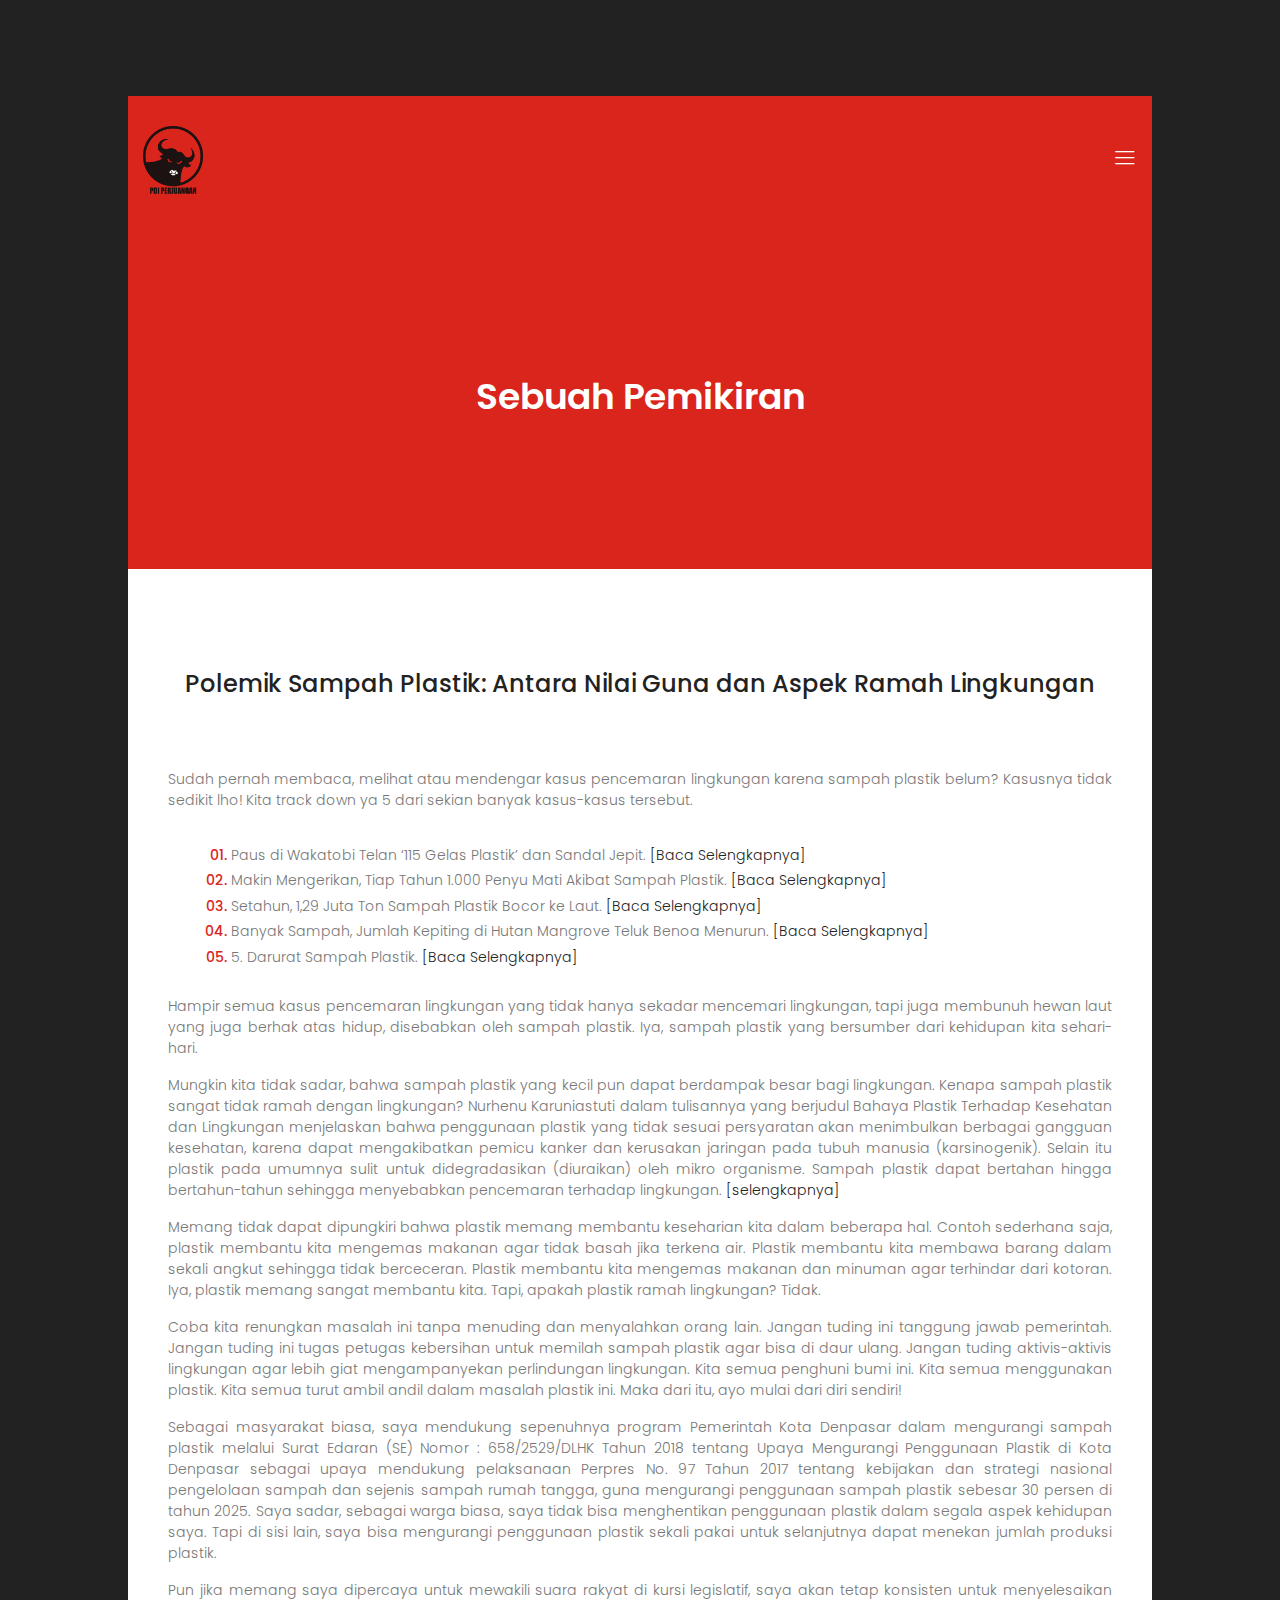
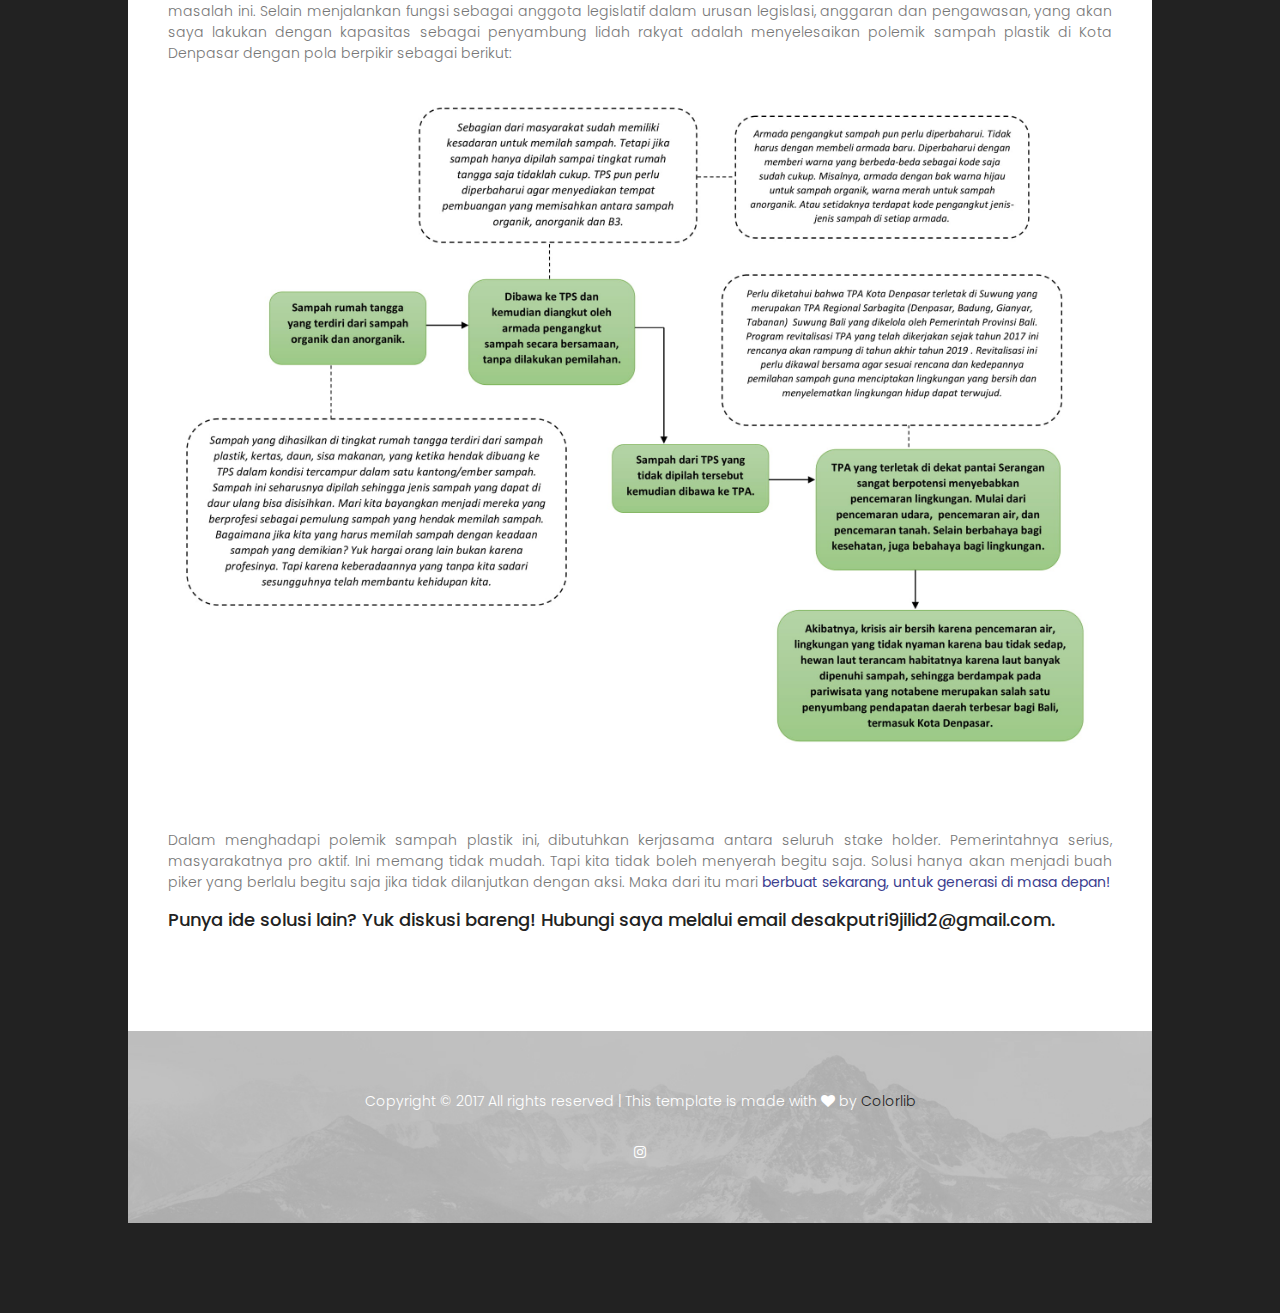
==== sebuah-pemikiran.html @ 7b12270a "Tambah sebuah pemikiran" ====
<!DOCTYPE html>
<html lang="zxx" class="no-js">

<head>
	<!-- Mobile Specific Meta -->
	<meta name="viewport" content="width=device-width, initial-scale=1, shrink-to-fit=no">
	<!-- Favicon-->
	<link rel="shortcut icon" href="img/fav.png">
	<!-- Author Meta -->
	<meta name="author" content="Desak Putri Rahayu">
	<!-- Meta Description -->
	<meta name="description" content="Kenali lebih dekat profil Desak Putri Tri Rahayu, Caleg DPRD Kota Denpasar 2019 Nomor Urut 09.">
	<!-- Meta Keyword -->
	<meta name="keywords" content="Pemilu 2019, Denpasar, Denpasar Utara, Desak Putri Rahayu, Caleg, DPRD">
	<!-- meta character set -->
	<meta charset="UTF-8">
	<!-- Site Title -->
	<title>Desak Putri Rahayu | Sebuah Pemikiran </title>

	<!-- Meta -->
	<meta property="og:title" content="Profil Desak Putri Tri Rahayu" />
	<meta property="og:site_name" content="Desak Putri Tri Rahayu" />
	<meta property="og:url" content="http://www.desakptr.com/" />
	<meta property="og:image" itemprop="image" content="img/header.png" />


	<link href="https://fonts.googleapis.com/css?family=Poppins:300,500,600" rel="stylesheet">
	<!--
			CSS
			============================================= -->
	<link rel="stylesheet" href="css/linearicons.css">
	<link rel="stylesheet" href="css/font-awesome.min.css">
	<link rel="stylesheet" href="css/nice-select.css">
	<link rel="stylesheet" href="css/magnific-popup.css">
	<link rel="stylesheet" href="css/bootstrap.css">
	<link rel="stylesheet" href="css/main.css">
</head>

<body>
	<div class="main-wrapper-first">
		<header>
			<div class="container">
				<div class="header-wrap">
					<div class="header-top d-flex justify-content-between align-items-center">
						<div class="logo">
							<a href="index.html"><img src="img/pdi.png" alt="pdi" width="60"></a>
						</div>
						<div class="main-menubar d-flex align-items-center">
							<nav class="hide">
								<a data-scroll href="/#home">Home</a>
								<a data-scroll href="/#pendidikan-organisasi">Pendidikan & Organisasi</a>
								<a data-scroll href="/#galeri">Galeri</a>
								<a data-scroll href="/sebuah-pemikiran.html">Sebuah Pemikiran</a>
							</nav>
							<div class="menu-bar"><span class="lnr lnr-menu"></span></div>
						</div>
					</div>
				</div>
			</div>
		</header>
	</div>
	<div class="main-wrapper">
		<div class="banner-area pt-150 pb-150">
			<div class="container">
				<div class="row justify-content-center generic-height align-items-center">
					<div class="col-lg-8">
						<div class="banner-content text-center">
							<h1 class="text-white">Sebuah Pemikiran</h1>
							<span class="text-white top"></span>
						</div>
					</div>
				</div>
			</div>
		</div>
		<!-- About Generic Start -->
		<section class="about-generic-area pt-60 pb-60">
			<div class="container border-top-generic p-40">
				<h3 class="about-title mb-70 text-center">Polemik Sampah Plastik: Antara Nilai Guna dan Aspek Ramah Lingkungan</h3>
				<div class="row">
					<div class="col-lg-12">
						<p class="text-justify">Sudah pernah membaca, melihat atau mendengar kasus pencemaran lingkungan karena sampah
							plastik belum? Kasusnya
							tidak sedikit lho! Kita track down ya 5 dari sekian banyak kasus-kasus tersebut.</p>
					</div>
					<div class="col-lg-12 p-3 pl-5 pr-5">
						<ol class="ordered-list mb-10">
							<li><span>Paus di Wakatobi Telan ‘115 Gelas Plastik’ dan Sandal Jepit. <a href="https://bbc.in/2LprJHO">[Baca
										Selengkapnya]</a></span></li>
							<li><span>Makin Mengerikan, Tiap Tahun 1.000 Penyu Mati Akibat Sampah Plastik. <a href="https://bit.ly/2BfCMBY">[Baca
										Selengkapnya]</a></span></li>
							<li><span>Setahun, 1,29 Juta Ton Sampah Plastik Bocor ke Laut. <a href="https://bit.ly/2UVENch">[Baca
										Selengkapnya]</a></span></li>
							<li><span>Banyak Sampah, Jumlah Kepiting di Hutan Mangrove Teluk Benoa Menurun. <a href="https://bit.ly/2EsGmZv">[Baca
										Selengkapnya]</a></span></li>
							<li><span>5. Darurat Sampah Plastik. <a href="https://bit.ly/2Gq0GNA">[Baca Selengkapnya]</a></span></li>
						</ol>
					</div>
					<div class="col-lg-12">
						<p class="text-justify">Hampir semua kasus pencemaran lingkungan yang tidak hanya sekadar mencemari lingkungan,
							tapi juga membunuh
							hewan laut yang juga berhak atas hidup, disebabkan oleh sampah plastik. Iya, sampah plastik yang bersumber dari
							kehidupan kita sehari-hari.</p>
					</div>
					<div class="col-lg-12">
						<p class="text-justify">Mungkin kita tidak sadar, bahwa sampah plastik yang kecil pun dapat berdampak besar bagi
							lingkungan. Kenapa
							sampah plastik sangat tidak ramah dengan lingkungan? Nurhenu Karuniastuti dalam tulisannya yang berjudul Bahaya
							Plastik Terhadap Kesehatan dan Lingkungan menjelaskan bahwa penggunaan plastik yang tidak sesuai persyaratan
							akan menimbulkan berbagai gangguan kesehatan, karena dapat mengakibatkan pemicu kanker dan kerusakan jaringan
							pada tubuh manusia (karsinogenik). Selain itu plastik pada umumnya sulit untuk didegradasikan (diuraikan) oleh
							mikro organisme. Sampah plastik dapat bertahan hingga bertahun-tahun sehingga menyebabkan pencemaran terhadap
							lingkungan. <a href="https://bit.ly/2A2huEM">[selengkapnya]</a> </p>
					</div>
					<div class="col-lg-12">
						<p class="text-justify">Memang tidak dapat dipungkiri bahwa plastik memang membantu keseharian kita dalam
							beberapa hal. Contoh
							sederhana saja, plastik membantu kita mengemas makanan agar tidak basah jika terkena air. Plastik membantu kita
							membawa barang dalam sekali angkut sehingga tidak berceceran. Plastik membantu kita mengemas makanan dan minuman
							agar terhindar dari kotoran. Iya, plastik memang sangat membantu kita. Tapi, apakah plastik ramah lingkungan?
							Tidak.</p>
					</div>
					<div class="col-lg-12">
						<p class="text-justify">Coba kita renungkan masalah ini tanpa menuding dan menyalahkan orang lain. Jangan tuding
							ini tanggung jawab
							pemerintah. Jangan tuding ini tugas petugas kebersihan untuk memilah sampah plastik agar bisa di daur ulang.
							Jangan tuding aktivis-aktivis lingkungan agar lebih giat mengampanyekan perlindungan lingkungan. Kita semua
							penghuni bumi ini. Kita semua menggunakan plastik. Kita semua turut ambil andil dalam masalah plastik ini. Maka
							dari itu, ayo mulai dari diri sendiri!</p>
					</div>
					<div class="col-lg-12">
						<p class="text-justify">Sebagai masyarakat biasa, saya mendukung sepenuhnya program Pemerintah Kota Denpasar
							dalam mengurangi sampah
							plastik melalui Surat Edaran (SE) Nomor : 658/2529/DLHK Tahun 2018 tentang Upaya Mengurangi Penggunaan Plastik
							di Kota Denpasar sebagai upaya mendukung pelaksanaan Perpres No. 97 Tahun 2017 tentang kebijakan dan strategi
							nasional pengelolaan sampah dan sejenis sampah rumah tangga, guna mengurangi penggunaan sampah plastik sebesar
							30 persen di tahun 2025. Saya sadar, sebagai warga biasa, saya tidak bisa menghentikan penggunaan plastik dalam
							segala aspek kehidupan saya. Tapi di sisi lain, saya bisa mengurangi penggunaan plastik sekali pakai untuk
							selanjutnya dapat menekan jumlah produksi plastik.</p>
					</div>
					<div class="col-lg-12">
						<p class="text-justify">Pun jika memang saya dipercaya untuk mewakili suara rakyat di kursi legislatif, saya akan
							tetap konsisten
							untuk menyelesaikan masalah ini. Selain menjalankan fungsi sebagai anggota legislatif dalam urusan legislasi,
							anggaran dan pengawasan, yang akan saya lakukan dengan kapasitas sebagai penyambung lidah rakyat adalah
							menyelesaikan polemik sampah plastik di Kota Denpasar dengan pola berpikir sebagai berikut:</p>
					</div>
					<div class="col-md-12">
						<div class="img-text">
							<img src="img/a.jpg" alt="" class="img-fluid float-left mr-20 mb-20">
							<p class="text-justify">Dalam menghadapi polemik sampah plastik ini, dibutuhkan kerjasama antara seluruh stake holder. Pemerintahnya
								serius, masyarakatnya pro aktif. Ini memang tidak mudah. Tapi kita tidak boleh menyerah begitu saja. Solusi
								hanya akan menjadi buah piker yang berlalu begitu saja jika tidak dilanjutkan dengan aksi. Maka dari itu mari
								<b>berbuat sekarang, untuk generasi di masa depan!</b></p>
							<h4>Punya ide solusi lain? Yuk diskusi bareng! Hubungi saya melalui email <a href="mailto:desakputri9jilid2@gmail.com">desakputri9jilid2@gmail.com.</a></h4>
						</div>
					</div>
				</div>
			</div>
		</section>
		<!-- End Generic Start -->
		<!-- Start footer Area -->
		<footer class="footer-area relative pt-60 pb-60">
			<div class="container">
				<div class="footer-content d-flex flex-column align-items-center">
					<div class="text-center copy-right-text">Copyright &copy; 2017 All rights reserved | This template is made with <i
						 class="fa fa-heart"></i> by <a href="https://colorlib.com">Colorlib</a></div>
					<div class="footer-social">
						<a href="https://instagram.com/desakptr"><i class="fa fa-instagram"></i></a>
					</div>
				</div>
			</div>
		</footer>
		<!-- End footer Area -->
	</div>
	<script src="js/vendor/jquery-2.2.4.min.js"></script>
	<script src="https://cdnjs.cloudflare.com/ajax/libs/popper.js/1.11.0/umd/popper.min.js" integrity="sha384-b/U6ypiBEHpOf/4+1nzFpr53nxSS+GLCkfwBdFNTxtclqqenISfwAzpKaMNFNmj4"
	 crossorigin="anonymous"></script>
	<script src="js/vendor/bootstrap.min.js"></script>
	<script src="js/jquery.ajaxchimp.min.js"></script>
	<script src="js/jquery.nice-select.min.js"></script>
	<script src="js/jquery.magnific-popup.min.js"></script>
	<script src="js/main.js"></script>
</body>

</html>
---- css/linearicons.css ----
@font-face {
	font-family: 'Linearicons-Free';
	src:url('../fonts/Linearicons-Free.eot?w118d');
	src:url('../fonts/Linearicons-Free.eot?#iefixw118d') format('embedded-opentype'),
		url('../fonts/Linearicons-Free.woff2?w118d') format('woff2'),
		url('../fonts/Linearicons-Free.woff?w118d') format('woff'),
		url('../fonts/Linearicons-Free.ttf?w118d') format('truetype'),
		url('../fonts/Linearicons-Free.svg?w118d#Linearicons-Free') format('svg');
	font-weight: normal;
	font-style: normal;
}

.lnr {
	font-family: 'Linearicons-Free';
	speak: none;
	font-style: normal;
	font-weight: normal;
	font-variant: normal;
	text-transform: none;
	line-height: 1;

	/* Better Font Rendering =========== */
	-webkit-font-smoothing: antialiased;
	-moz-osx-font-smoothing: grayscale;
}

.lnr-home:before {
	content: "\e800";
}
.lnr-apartment:before {
	content: "\e801";
}
.lnr-pencil:before {
	content: "\e802";
}
.lnr-magic-wand:before {
	content: "\e803";
}
.lnr-drop:before {
	content: "\e804";
}
.lnr-lighter:before {
	content: "\e805";
}
.lnr-poop:before {
	content: "\e806";
}
.lnr-sun:before {
	content: "\e807";
}
.lnr-moon:before {
	content: "\e808";
}
.lnr-cloud:before {
	content: "\e809";
}
.lnr-cloud-upload:before {
	content: "\e80a";
}
.lnr-cloud-download:before {
	content: "\e80b";
}
.lnr-cloud-sync:before {
	content: "\e80c";
}
.lnr-cloud-check:before {
	content: "\e80d";
}
.lnr-database:before {
	content: "\e80e";
}
.lnr-lock:before {
	content: "\e80f";
}
.lnr-cog:before {
	content: "\e810";
}
.lnr-trash:before {
	content: "\e811";
}
.lnr-dice:before {
	content: "\e812";
}
.lnr-heart:before {
	content: "\e813";
}
.lnr-star:before {
	content: "\e814";
}
.lnr-star-half:before {
	content: "\e815";
}
.lnr-star-empty:before {
	content: "\e816";
}
.lnr-flag:before {
	content: "\e817";
}
.lnr-envelope:before {
	content: "\e818";
}
.lnr-paperclip:before {
	content: "\e819";
}
.lnr-inbox:before {
	content: "\e81a";
}
.lnr-eye:before {
	content: "\e81b";
}
.lnr-printer:before {
	content: "\e81c";
}
.lnr-file-empty:before {
	content: "\e81d";
}
.lnr-file-add:before {
	content: "\e81e";
}
.lnr-enter:before {
	content: "\e81f";
}
.lnr-exit:before {
	content: "\e820";
}
.lnr-graduation-hat:before {
	content: "\e821";
}
.lnr-license:before {
	content: "\e822";
}
.lnr-music-note:before {
	content: "\e823";
}
.lnr-film-play:before {
	content: "\e824";
}
.lnr-camera-video:before {
	content: "\e825";
}
.lnr-camera:before {
	content: "\e826";
}
.lnr-picture:before {
	content: "\e827";
}
.lnr-book:before {
	content: "\e828";
}
.lnr-bookmark:before {
	content: "\e829";
}
.lnr-user:before {
	content: "\e82a";
}
.lnr-users:before {
	content: "\e82b";
}
.lnr-shirt:before {
	content: "\e82c";
}
.lnr-store:before {
	content: "\e82d";
}
.lnr-cart:before {
	content: "\e82e";
}
.lnr-tag:before {
	content: "\e82f";
}
.lnr-phone-handset:before {
	content: "\e830";
}
.lnr-phone:before {
	content: "\e831";
}
.lnr-pushpin:before {
	content: "\e832";
}
.lnr-map-marker:before {
	content: "\e833";
}
.lnr-map:before {
	content: "\e834";
}
.lnr-location:before {
	content: "\e835";
}
.lnr-calendar-full:before {
	content: "\e836";
}
.lnr-keyboard:before {
	content: "\e837";
}
.lnr-spell-check:before {
	content: "\e838";
}
.lnr-screen:before {
	content: "\e839";
}
.lnr-smartphone:before {
	content: "\e83a";
}
.lnr-tablet:before {
	content: "\e83b";
}
.lnr-laptop:before {
	content: "\e83c";
}
.lnr-laptop-phone:before {
	content: "\e83d";
}
.lnr-power-switch:before {
	content: "\e83e";
}
.lnr-bubble:before {
	content: "\e83f";
}
.lnr-heart-pulse:before {
	content: "\e840";
}
.lnr-construction:before {
	content: "\e841";
}
.lnr-pie-chart:before {
	content: "\e842";
}
.lnr-chart-bars:before {
	content: "\e843";
}
.lnr-gift:before {
	content: "\e844";
}
.lnr-diamond:before {
	content: "\e845";
}
.lnr-linearicons:before {
	content: "\e846";
}
.lnr-dinner:before {
	content: "\e847";
}
.lnr-coffee-cup:before {
	content: "\e848";
}
.lnr-leaf:before {
	content: "\e849";
}
.lnr-paw:before {
	content: "\e84a";
}
.lnr-rocket:before {
	content: "\e84b";
}
.lnr-briefcase:before {
	content: "\e84c";
}
.lnr-bus:before {
	content: "\e84d";
}
.lnr-car:before {
	content: "\e84e";
}
.lnr-train:before {
	content: "\e84f";
}
.lnr-bicycle:before {
	content: "\e850";
}
.lnr-wheelchair:before {
	content: "\e851";
}
.lnr-select:before {
	content: "\e852";
}
.lnr-earth:before {
	content: "\e853";
}
.lnr-smile:before {
	content: "\e854";
}
.lnr-sad:before {
	content: "\e855";
}
.lnr-neutral:before {
	content: "\e856";
}
.lnr-mustache:before {
	content: "\e857";
}
.lnr-alarm:before {
	content: "\e858";
}
.lnr-bullhorn:before {
	content: "\e859";
}
.lnr-volume-high:before {
	content: "\e85a";
}
.lnr-volume-medium:before {
	content: "\e85b";
}
.lnr-volume-low:before {
	content: "\e85c";
}
.lnr-volume:before {
	content: "\e85d";
}
.lnr-mic:before {
	content: "\e85e";
}
.lnr-hourglass:before {
	content: "\e85f";
}
.lnr-undo:before {
	content: "\e860";
}
.lnr-redo:before {
	content: "\e861";
}
.lnr-sync:before {
	content: "\e862";
}
.lnr-history:before {
	content: "\e863";
}
.lnr-clock:before {
	content: "\e864";
}
.lnr-download:before {
	content: "\e865";
}
.lnr-upload:before {
	content: "\e866";
}
.lnr-enter-down:before {
	content: "\e867";
}
.lnr-exit-up:before {
	content: "\e868";
}
.lnr-bug:before {
	content: "\e869";
}
.lnr-code:before {
	content: "\e86a";
}
.lnr-link:before {
	content: "\e86b";
}
.lnr-unlink:before {
	content: "\e86c";
}
.lnr-thumbs-up:before {
	content: "\e86d";
}
.lnr-thumbs-down:before {
	content: "\e86e";
}
.lnr-magnifier:before {
	content: "\e86f";
}
.lnr-cross:before {
	content: "\e870";
}
.lnr-menu:before {
	content: "\e871";
}
.lnr-list:before {
	content: "\e872";
}
.lnr-chevron-up:before {
	content: "\e873";
}
.lnr-chevron-down:before {
	content: "\e874";
}
.lnr-chevron-left:before {
	content: "\e875";
}
.lnr-chevron-right:before {
	content: "\e876";
}
.lnr-arrow-up:before {
	content: "\e877";
}
.lnr-arrow-down:before {
	content: "\e878";
}
.lnr-arrow-left:before {
	content: "\e879";
}
.lnr-arrow-right:before {
	content: "\e87a";
}
.lnr-move:before {
	content: "\e87b";
}
.lnr-warning:before {
	content: "\e87c";
}
.lnr-question-circle:before {
	content: "\e87d";
}
.lnr-menu-circle:before {
	content: "\e87e";
}
.lnr-checkmark-circle:before {
	content: "\e87f";
}
.lnr-cross-circle:before {
	content: "\e880";
}
.lnr-plus-circle:before {
	content: "\e881";
}
.lnr-circle-minus:before {
	content: "\e882";
}
.lnr-arrow-up-circle:before {
	content: "\e883";
}
.lnr-arrow-down-circle:before {
	content: "\e884";
}
.lnr-arrow-left-circle:before {
	content: "\e885";
}
.lnr-arrow-right-circle:before {
	content: "\e886";
}
.lnr-chevron-up-circle:before {
	content: "\e887";
}
.lnr-chevron-down-circle:before {
	content: "\e888";
}
.lnr-chevron-left-circle:before {
	content: "\e889";
}
.lnr-chevron-right-circle:before {
	content: "\e88a";
}
.lnr-crop:before {
	content: "\e88b";
}
.lnr-frame-expand:before {
	content: "\e88c";
}
.lnr-frame-contract:before {
	content: "\e88d";
}
.lnr-layers:before {
	content: "\e88e";
}
.lnr-funnel:before {
	content: "\e88f";
}
.lnr-text-format:before {
	content: "\e890";
}
.lnr-text-format-remove:before {
	content: "\e891";
}
.lnr-text-size:before {
	content: "\e892";
}
.lnr-bold:before {
	content: "\e893";
}
.lnr-italic:before {
	content: "\e894";
}
.lnr-underline:before {
	content: "\e895";
}
.lnr-strikethrough:before {
	content: "\e896";
}
.lnr-highlight:before {
	content: "\e897";
}
.lnr-text-align-left:before {
	content: "\e898";
}
.lnr-text-align-center:before {
	content: "\e899";
}
.lnr-text-align-right:before {
	content: "\e89a";
}
.lnr-text-align-justify:before {
	content: "\e89b";
}
.lnr-line-spacing:before {
	content: "\e89c";
}
.lnr-indent-increase:before {
	content: "\e89d";
}
.lnr-indent-decrease:before {
	content: "\e89e";
}
.lnr-pilcrow:before {
	content: "\e89f";
}
.lnr-direction-ltr:before {
	content: "\e8a0";
}
.lnr-direction-rtl:before {
	content: "\e8a1";
}
.lnr-page-break:before {
	content: "\e8a2";
}
.lnr-sort-alpha-asc:before {
	content: "\e8a3";
}
.lnr-sort-amount-asc:before {
	content: "\e8a4";
}
.lnr-hand:before {
	content: "\e8a5";
}
.lnr-pointer-up:before {
	content: "\e8a6";
}
.lnr-pointer-right:before {
	content: "\e8a7";
}
.lnr-pointer-down:before {
	content: "\e8a8";
}
.lnr-pointer-left:before {
	content: "\e8a9";
}
---- css/nice-select.css ----
.nice-select {
  -webkit-tap-highlight-color: transparent;
  background-color: #fff;
  border-radius: 5px;
  border: solid 1px #e8e8e8;
  box-sizing: border-box;
  clear: both;
  cursor: pointer;
  display: block;
  float: left;
  font-family: inherit;
  font-size: 14px;
  font-weight: normal;
  height: 42px;
  line-height: 40px;
  outline: none;
  padding-left: 18px;
  padding-right: 30px;
  position: relative;
  text-align: left !important;
  -webkit-transition: all 0.2s ease-in-out;
  transition: all 0.2s ease-in-out;
  -webkit-user-select: none;
     -moz-user-select: none;
      -ms-user-select: none;
          user-select: none;
  white-space: nowrap;
  width: auto; }
  .nice-select:hover {
    border-color: #dbdbdb; }
  .nice-select:active, .nice-select.open, .nice-select:focus {
    border-color: #999; }
  .nice-select:after {
    border-bottom: 2px solid #999;
    border-right: 2px solid #999;
    content: '';
    display: block;
    height: 5px;
    margin-top: -4px;
    pointer-events: none;
    position: absolute;
    right: 12px;
    top: 50%;
    -webkit-transform-origin: 66% 66%;
        -ms-transform-origin: 66% 66%;
            transform-origin: 66% 66%;
    -webkit-transform: rotate(45deg);
        -ms-transform: rotate(45deg);
            transform: rotate(45deg);
    -webkit-transition: all 0.15s ease-in-out;
    transition: all 0.15s ease-in-out;
    width: 5px; }
  .nice-select.open:after {
    -webkit-transform: rotate(-135deg);
        -ms-transform: rotate(-135deg);
            transform: rotate(-135deg); }
  .nice-select.open .list {
    opacity: 1;
    pointer-events: auto;
    -webkit-transform: scale(1) translateY(0);
        -ms-transform: scale(1) translateY(0);
            transform: scale(1) translateY(0); }
  .nice-select.disabled {
    border-color: #ededed;
    color: #999;
    pointer-events: none; }
    .nice-select.disabled:after {
      border-color: #cccccc; }
  .nice-select.wide {
    width: 100%; }
    .nice-select.wide .list {
      left: 0 !important;
      right: 0 !important; }
  .nice-select.right {
    float: right; }
    .nice-select.right .list {
      left: auto;
      right: 0; }
  .nice-select.small {
    font-size: 12px;
    height: 36px;
    line-height: 34px; }
    .nice-select.small:after {
      height: 4px;
      width: 4px; }
    .nice-select.small .option {
      line-height: 34px;
      min-height: 34px; }
  .nice-select .list {
    background-color: #fff;
    border-radius: 5px;
    box-shadow: 0 0 0 1px rgba(68, 68, 68, 0.11);
    box-sizing: border-box;
    margin-top: 4px;
    opacity: 0;
    overflow: hidden;
    padding: 0;
    pointer-events: none;
    position: absolute;
    top: 100%;
    left: 0;
    -webkit-transform-origin: 50% 0;
        -ms-transform-origin: 50% 0;
            transform-origin: 50% 0;
    -webkit-transform: scale(0.75) translateY(-21px);
        -ms-transform: scale(0.75) translateY(-21px);
            transform: scale(0.75) translateY(-21px);
    -webkit-transition: all 0.2s cubic-bezier(0.5, 0, 0, 1.25), opacity 0.15s ease-out;
    transition: all 0.2s cubic-bezier(0.5, 0, 0, 1.25), opacity 0.15s ease-out;
    z-index: 9; }
    .nice-select .list:hover .option:not(:hover) {
      background-color: transparent !important; }
  .nice-select .option {
    cursor: pointer;
    font-weight: 400;
    line-height: 40px;
    list-style: none;
    min-height: 40px;
    outline: none;
    padding-left: 18px;
    padding-right: 29px;
    text-align: left;
    -webkit-transition: all 0.2s;
    transition: all 0.2s; }
    .nice-select .option:hover, .nice-select .option.focus, .nice-select .option.selected.focus {
      background-color: #f6f6f6; }
    .nice-select .option.selected {
      font-weight: bold; }
    .nice-select .option.disabled {
      background-color: transparent;
      color: #999;
      cursor: default; }

.no-csspointerevents .nice-select .list {
  display: none; }

.no-csspointerevents .nice-select.open .list {
  display: block; }
---- css/main.css ----
/*--------------------------- Color variations ----------------------*/
/* Medium Layout: 1280px */
/* Tablet Layout: 768px */
/* Mobile Layout: 320px */
/* Wide Mobile Layout: 480px */
/* =================================== */
/*  Basic Style 
/* =================================== */
::-webkit-input-placeholder {
  /* WebKit, Blink, Edge */
  color: #777777;
  font-weight: 300;
}

:-moz-placeholder {
  /* Mozilla Firefox 4 to 18 */
  color: #777777;
  opacity: 1;
  font-weight: 300;
}

::-moz-placeholder {
  /* Mozilla Firefox 19+ */
  color: #777777;
  opacity: 1;
  font-weight: 300;
}

:-ms-input-placeholder {
  /* Internet Explorer 10-11 */
  color: #777777;
  font-weight: 300;
}

::-ms-input-placeholder {
  /* Microsoft Edge */
  color: #777777;
  font-weight: 300;
}

body {
  color: #777777;
  font-family: "Poppins", sans-serif;
  font-size: 14px;
  font-weight: 300;
  line-height: 1.5em;
  position: relative;
  -webkit-font-smoothing: antialiased;
  -moz-osx-font-smoothing: grayscale;
}

ol, ul {
  margin: 0;
  padding: 0;
  list-style: none;
}

select {
  display: block;
}

figure {
  margin: 0;
}

a {
  -webkit-transition: all 0.3s ease 0s;
  -moz-transition: all 0.3s ease 0s;
  -o-transition: all 0.3s ease 0s;
  transition: all 0.3s ease 0s;
}

a:hover {
  color: #da251c !important;
}

iframe {
  border: 0;
}

a, a:focus, a:hover {
  text-decoration: none;
  outline: 0;
  color: #222222;
}

.btn.active.focus,
.btn.active:focus,
.btn.focus,
.btn.focus:active,
.btn:active:focus,
.btn:focus {
  text-decoration: none;
  outline: 0;
}

.card-panel {
  margin: 0;
  padding: 60px;
}

/**
 *  Typography
 *
 **/
.btn i, .btn-large i, .btn-floating i, .btn-large i, .btn-flat i {
  font-size: 1em;
  line-height: inherit;
}

.gray-bg {
  background: #f9f9ff;
}

h1, h2, h3,
h4, h5, h6 {
  font-family: "Poppins", sans-serif;
  color: #222222;
  line-height: 1.25em !important;
  margin-bottom: 0;
  margin-top: 0;
  font-weight: 500;
}

.h1, .h2, .h3,
.h4, .h5, .h6 {
  margin-bottom: 0;
  margin-top: 0;
  font-family: "Poppins", sans-serif;
  font-weight: 600;
  color: #222222;
}

h1, .h1 {
  font-size: 36px;
}

h2, .h2 {
  font-size: 30px;
}

h3, .h3 {
  font-size: 24px;
}

h4, .h4 {
  font-size: 18px;
}

h5, .h5 {
  font-size: 16px;
}

h6, .h6 {
  font-size: 14px;
  color: #222222;
}

td, th {
  border-radius: 0px;
}

/**
 * For modern browsers
 * 1. The space content is one way to avoid an Opera bug when the
 *    contenteditable attribute is included anywhere else in the document.
 *    Otherwise it causes space to appear at the top and bottom of elements
 *    that are clearfixed.
 * 2. The use of `table` rather than `block` is only necessary if using
 *    `:before` to contain the top-margins of child elements.
 */
.clear::before, .clear::after {
  content: " ";
  display: table;
}

.clear::after {
  clear: both;
}

.fz-11 {
  font-size: 11px;
}

.fz-12 {
  font-size: 12px;
}

.fz-13 {
  font-size: 13px;
}

.fz-14 {
  font-size: 14px;
}

.fz-15 {
  font-size: 15px;
}

.fz-16 {
  font-size: 16px;
}

.fz-18 {
  font-size: 18px;
}

.fz-30 {
  font-size: 30px;
}

.fz-48 {
  font-size: 48px !important;
}

.fw100 {
  font-weight: 100;
}

.fw300 {
  font-weight: 300;
}

.fw400 {
  font-weight: 400 !important;
}

.fw500 {
  font-weight: 500;
}

.f700 {
  font-weight: 700;
}

.fsi {
  font-style: italic;
}

.mt-10 {
  margin-top: 10px;
}

.mt-15 {
  margin-top: 15px;
}

.mt-20 {
  margin-top: 20px;
}

.mt-25 {
  margin-top: 25px;
}

.mt-30 {
  margin-top: 30px;
}

.mt-35 {
  margin-top: 35px;
}

.mt-40 {
  margin-top: 40px;
}

.mt-50 {
  margin-top: 50px;
}

.mt-60 {
  margin-top: 60px;
}

.mt-70 {
  margin-top: 70px;
}

.mt-80 {
  margin-top: 80px;
}

.mt-100 {
  margin-top: 100px;
}

.mt-120 {
  margin-top: 120px;
}

.mt-150 {
  margin-top: 150px;
}

.ml-0 {
  margin-left: 0 !important;
}

.ml-5 {
  margin-left: 5px !important;
}

.ml-10 {
  margin-left: 10px;
}

.ml-15 {
  margin-left: 15px;
}

.ml-20 {
  margin-left: 20px;
}

.ml-30 {
  margin-left: 30px;
}

.ml-50 {
  margin-left: 50px;
}

.mr-0 {
  margin-right: 0 !important;
}

.mr-5 {
  margin-right: 5px !important;
}

.mr-15 {
  margin-right: 15px;
}

.mr-10 {
  margin-right: 10px;
}

.mr-20 {
  margin-right: 20px;
}

.mr-30 {
  margin-right: 30px;
}

.mr-50 {
  margin-right: 50px;
}

.mb-0 {
  margin-bottom: 0px;
}

.mb-0-i {
  margin-bottom: 0px !important;
}

.mb-5 {
  margin-bottom: 5px;
}

.mb-10 {
  margin-bottom: 10px;
}

.mb-15 {
  margin-bottom: 15px;
}

.mb-20 {
  margin-bottom: 20px;
}

.mb-25 {
  margin-bottom: 25px;
}

.mb-30 {
  margin-bottom: 30px;
}

.mb-40 {
  margin-bottom: 40px;
}

.mb-50 {
  margin-bottom: 50px;
}

.mb-60 {
  margin-bottom: 60px;
}

.mb-70 {
  margin-bottom: 70px;
}

.mb-80 {
  margin-bottom: 80px;
}

.mb-90 {
  margin-bottom: 90px;
}

.mb-100 {
  margin-bottom: 100px;
}

.pt-0 {
  padding-top: 0px;
}

.pt-10 {
  padding-top: 10px;
}

.pt-15 {
  padding-top: 15px;
}

.pt-20 {
  padding-top: 20px;
}

.pt-25 {
  padding-top: 25px;
}

.pt-30 {
  padding-top: 30px;
}

.pt-40 {
  padding-top: 40px;
}

.pt-50 {
  padding-top: 50px;
}

.pt-60 {
  padding-top: 60px;
}

.pt-70 {
  padding-top: 70px;
}

.pt-80 {
  padding-top: 80px;
}

.pt-90 {
  padding-top: 90px;
}

.pt-100 {
  padding-top: 100px;
}

.pt-120 {
  padding-top: 120px;
}

.pt-150 {
  padding-top: 150px;
}

.pb-0 {
  padding-bottom: 0px;
}

.pb-10 {
  padding-bottom: 10px;
}

.pb-15 {
  padding-bottom: 15px;
}

.pb-20 {
  padding-bottom: 20px;
}

.pb-25 {
  padding-bottom: 25px;
}

.pb-30 {
  padding-bottom: 30px;
}

.pb-40 {
  padding-bottom: 40px;
}

.pb-50 {
  padding-bottom: 50px;
}

.pb-60 {
  padding-bottom: 60px;
}

.pb-70 {
  padding-bottom: 70px;
}

.pb-80 {
  padding-bottom: 80px;
}

.pb-90 {
  padding-bottom: 90px;
}

.pb-100 {
  padding-bottom: 100px;
}

.pb-120 {
  padding-bottom: 120px;
}

.pb-150 {
  padding-bottom: 150px;
}

.pr-30 {
  padding-right: 30px;
}

.pl-30 {
  padding-left: 30px;
}

.p-20 {
  padding: 20px;
}

.p-30 {
  padding: 30px;
}

.p-40 {
  padding: 40px;
}

.float-left {
  float: left;
}

.float-right {
  float: right;
}

.text-italic {
  font-style: italic;
}

.text-white {
  color: #fff;
}

.transition {
  -webkit-transition: all 0.3s ease 0s;
  -moz-transition: all 0.3s ease 0s;
  -o-transition: all 0.3s ease 0s;
  transition: all 0.3s ease 0s;
}

.section-full {
  padding: 100px 0;
}

.section-half {
  padding: 75px 0;
}

.flex {
  display: -webkit-box;
  display: -webkit-flex;
  display: -moz-flex;
  display: -ms-flexbox;
  display: flex;
}

.inline-flex {
  display: -webkit-inline-box;
  display: -webkit-inline-flex;
  display: -moz-inline-flex;
  display: -ms-inline-flexbox;
  display: inline-flex;
}

.flex-grow {
  -webkit-box-flex: 1;
  -webkit-flex-grow: 1;
  -moz-flex-grow: 1;
  -ms-flex-positive: 1;
  flex-grow: 1;
}

.flex-wrap {
  -webkit-flex-wrap: wrap;
  -moz-flex-wrap: wrap;
  -ms-flex-wrap: wrap;
  flex-wrap: wrap;
}

.flex-left {
  -webkit-box-pack: start;
  -ms-flex-pack: start;
  -webkit-justify-content: flex-start;
  -moz-justify-content: flex-start;
  justify-content: flex-start;
}

.flex-middle {
  -webkit-box-align: center;
  -ms-flex-align: center;
  -webkit-align-items: center;
  -moz-align-items: center;
  align-items: center;
}

.flex-right {
  -webkit-box-pack: end;
  -ms-flex-pack: end;
  -webkit-justify-content: flex-end;
  -moz-justify-content: flex-end;
  justify-content: flex-end;
}

.flex-top {
  -webkit-align-self: flex-start;
  -moz-align-self: flex-start;
  -ms-flex-item-align: start;
  align-self: flex-start;
}

.flex-center {
  -webkit-box-pack: center;
  -ms-flex-pack: center;
  -webkit-justify-content: center;
  -moz-justify-content: center;
  justify-content: center;
}

.flex-bottom {
  -webkit-align-self: flex-end;
  -moz-align-self: flex-end;
  -ms-flex-item-align: end;
  align-self: flex-end;
}

.space-between {
  -webkit-box-pack: justify;
  -ms-flex-pack: justify;
  -webkit-justify-content: space-between;
  -moz-justify-content: space-between;
  justify-content: space-between;
}

.space-around {
  -ms-flex-pack: distribute;
  -webkit-justify-content: space-around;
  -moz-justify-content: space-around;
  justify-content: space-around;
}

.flex-column {
  -webkit-box-direction: normal;
  -webkit-box-orient: vertical;
  -webkit-flex-direction: column;
  -moz-flex-direction: column;
  -ms-flex-direction: column;
  flex-direction: column;
}

.flex-cell {
  display: -webkit-box;
  display: -webkit-flex;
  display: -moz-flex;
  display: -ms-flexbox;
  display: flex;
  -webkit-box-flex: 1;
  -webkit-flex-grow: 1;
  -moz-flex-grow: 1;
  -ms-flex-positive: 1;
  flex-grow: 1;
}

.display-table {
  display: table;
}

.light {
  color: #fff;
}

.dark {
  color: #000;
}

.relative {
  position: relative;
}

.overflow-hidden {
  overflow: hidden;
}

.overlay {
  position: absolute;
  left: 0;
  right: 0;
  top: 0;
  bottom: 0;
}

.container.fullwidth {
  width: 100%;
}

.container.no-padding {
  padding-left: 0;
  padding-right: 0;
}

.no-padding {
  padding: 0;
}

.section-bg {
  background: #f9fafc;
}

@media (max-width: 767px) {
  .no-flex-xs {
    display: block !important;
  }
}

.row.no-margin {
  margin-left: 0;
  margin-right: 0;
}

.sample-text-area {
  background: #fff;
  padding: 100px 30px 70px 30px;
}

.text-heading {
  margin-bottom: 30px;
  font-size: 24px;
}

b, i, sup, sub, u, del {
  color: #3c408f;
}

h1 {
  font-size: 36px;
}

h2 {
  font-size: 30px;
}

h3 {
  font-size: 24px;
}

h4 {
  font-size: 18px;
}

h5 {
  font-size: 16px;
}

h6 {
  font-size: 14px;
}

h1, h2, h3, h4, h5, h6 {
  line-height: 1.5em;
}

.typography h1, .typography h2, .typography h3, .typography h4, .typography h5, .typography h6 {
  color: #777777;
}

.white-bg {
  background-color: #fff;
  padding: 30px;
}

.section-top-border {
  padding: 70px 15px;
  border-top: 1px dotted #eee;
}

.button-area {
  padding: 30px 30px;
  background: #fff;
}

.button-area .border-top-generic {
  padding: 70px 15px;
  border-top: 1px dotted #eee;
}

.button-group-area .genric-btn {
  margin-right: 10px;
  margin-top: 10px;
}

.button-group-area .genric-btn:last-child {
  margin-right: 0;
}

.genric-btn {
  display: inline-block;
  outline: none;
  line-height: 40px;
  padding: 0 30px;
  font-size: 1em;
  text-align: center;
  text-decoration: none;
  font-weight: 500;
  cursor: pointer;
  -webkit-transition: all 0.3s ease 0s;
  -moz-transition: all 0.3s ease 0s;
  -o-transition: all 0.3s ease 0s;
  transition: all 0.3s ease 0s;
}

.genric-btn:focus {
  outline: none;
}

.genric-btn.e-large {
  padding: 0 40px;
  line-height: 50px;
}

.genric-btn.large {
  line-height: 45px;
}

.genric-btn.medium {
  line-height: 30px;
}

.genric-btn.small {
  line-height: 25px;
}

.genric-btn.radius {
  border-radius: 3px;
}

.genric-btn.circle {
  border-radius: 20px;
}

.genric-btn.arrow {
  display: -webkit-inline-box;
  display: -ms-inline-flexbox;
  display: inline-flex;
  -webkit-box-align: center;
  -ms-flex-align: center;
  align-items: center;
}

.genric-btn.arrow span {
  margin-left: 10px;
}

.genric-btn.default {
  color: #222222;
  background: #f9f9ff;
  border: 1px solid transparent;
}

.genric-btn.default:hover {
  border: 1px solid #f9f9ff;
  background: #fff;
}

.genric-btn.default-border {
  border: 1px solid #f9f9ff;
  background: #fff;
}

.genric-btn.default-border:hover {
  color: #222222;
  background: #f9f9ff;
  border: 1px solid transparent;
}

.genric-btn.primary {
  color: #fff;
  background: #da251c;
  border: 1px solid transparent;
}

.genric-btn.primary:hover {
  color: #da251c;
  border: 1px solid #da251c;
  background: #fff;
}

.genric-btn.primary-border {
  color: #da251c;
  border: 1px solid #da251c;
  background: #fff;
}

.genric-btn.primary-border:hover {
  color: #fff !important;
  background: #da251c;
  border: 1px solid transparent;
}

.genric-btn.success {
  color: #fff;
  background: #56e4d2;
  border: 1px solid transparent;
}

.genric-btn.success:hover {
  color: #56e4d2 !important;
  border: 1px solid #56e4d2;
  background: #fff;
}

.genric-btn.success-border {
  color: #56e4d2;
  border: 1px solid #56e4d2;
  background: #fff;
}

.genric-btn.success-border:hover {
  color: #fff !important;
  background: #56e4d2;
  border: 1px solid transparent;
}

.genric-btn.info {
  color: #fff;
  background: #38a4ff;
  border: 1px solid transparent;
}

.genric-btn.info:hover {
  color: #38a4ff !important;
  border: 1px solid #38a4ff;
  background: #fff;
}

.genric-btn.info-border {
  color: #38a4ff;
  border: 1px solid #38a4ff;
  background: #fff;
}

.genric-btn.info-border:hover {
  color: #fff !important;
  background: #38a4ff;
  border: 1px solid transparent;
}

.genric-btn.warning {
  color: #fff;
  background: #f4e700;
  border: 1px solid transparent;
}

.genric-btn.warning:hover {
  color: #f4e700 !important;
  border: 1px solid #f4e700;
  background: #fff;
}

.genric-btn.warning-border {
  color: #f4e700;
  border: 1px solid #f4e700;
  background: #fff;
}

.genric-btn.warning-border:hover {
  color: #fff !important;
  background: #f4e700;
  border: 1px solid transparent;
}

.genric-btn.danger {
  color: #fff;
  background: #f44a40;
  border: 1px solid transparent;
}

.genric-btn.danger:hover {
  color: #f44a40 !important;
  border: 1px solid #f44a40;
  background: #fff;
}

.genric-btn.danger-border {
  color: #f44a40;
  border: 1px solid #f44a40;
  background: #fff;
}

.genric-btn.danger-border:hover {
  color: #fff !important;
  background: #f44a40;
  border: 1px solid transparent;
}

.genric-btn.link {
  color: #222222;
  background: #f9f9ff;
  text-decoration: underline;
  border: 1px solid transparent;
}

.genric-btn.link:hover {
  color: #222222;
  border: 1px solid #f9f9ff;
  background: #fff;
}

.genric-btn.link-border {
  color: #222222;
  border: 1px solid #f9f9ff;
  background: #fff;
  text-decoration: underline;
}

.genric-btn.link-border:hover {
  color: #222222;
  background: #f9f9ff;
  border: 1px solid transparent;
}

.genric-btn.disable {
  color: #222222, 0.3;
  background: #f9f9ff;
  border: 1px solid transparent;
  cursor: not-allowed;
}

.generic-blockquote {
  padding: 30px 50px 30px 30px;
  background: #f9f9ff;
  border-left: 2px solid #da251c;
}

.progress-table-wrap {
  overflow-x: scroll;
}

.progress-table {
  background: #f9f9ff;
  padding: 15px 0px 30px 0px;
  min-width: 800px;
}

.progress-table .serial {
  width: 11.83%;
  padding-left: 30px;
}

.progress-table .country {
  width: 28.07%;
}

.progress-table .visit {
  width: 19.74%;
}

.progress-table .percentage {
  width: 40.36%;
  padding-right: 50px;
}

.progress-table .table-head {
  display: flex;
}

.progress-table .table-head .serial, .progress-table .table-head .country, .progress-table .table-head .visit, .progress-table .table-head .percentage {
  color: #222222;
  line-height: 40px;
  text-transform: uppercase;
  font-weight: 500;
}

.progress-table .table-row {
  padding: 15px 0;
  border-top: 1px solid #edf3fd;
  display: flex;
}

.progress-table .table-row .serial, .progress-table .table-row .country, .progress-table .table-row .visit, .progress-table .table-row .percentage {
  display: flex;
  align-items: center;
}

.progress-table .table-row .country img {
  margin-right: 15px;
}

.progress-table .table-row .percentage .progress {
  width: 80%;
  border-radius: 0px;
  background: transparent;
}

.progress-table .table-row .percentage .progress .progress-bar {
  height: 5px;
  line-height: 5px;
}

.progress-table .table-row .percentage .progress .progress-bar.color-1 {
  background-color: #6382e6;
}

.progress-table .table-row .percentage .progress .progress-bar.color-2 {
  background-color: #e66686;
}

.progress-table .table-row .percentage .progress .progress-bar.color-3 {
  background-color: #f09359;
}

.progress-table .table-row .percentage .progress .progress-bar.color-4 {
  background-color: #73fbaf;
}

.progress-table .table-row .percentage .progress .progress-bar.color-5 {
  background-color: #73fbaf;
}

.progress-table .table-row .percentage .progress .progress-bar.color-6 {
  background-color: #6382e6;
}

.progress-table .table-row .percentage .progress .progress-bar.color-7 {
  background-color: #a367e7;
}

.progress-table .table-row .percentage .progress .progress-bar.color-8 {
  background-color: #e66686;
}

.single-gallery-image {
  margin-top: 30px;
  background-repeat: no-repeat !important;
  background-position: center center !important;
  background-size: cover !important;
  height: 200px;
}

.list-style {
  width: 14px;
  height: 14px;
}

.unordered-list li {
  position: relative;
  padding-left: 30px;
  line-height: 1.82em !important;
}

.unordered-list li:before {
  content: "";
  position: absolute;
  width: 14px;
  height: 14px;
  border: 3px solid #da251c;
  background: #fff;
  top: 4px;
  left: 0;
  border-radius: 50%;
}

.ordered-list {
  margin-left: 30px;
}

.ordered-list li {
  list-style-type: decimal-leading-zero;
  color: #da251c;
  font-weight: 500;
  line-height: 1.82em !important;
}

.ordered-list li span {
  font-weight: 300;
  color: #777777;
}

.ordered-list-alpha li {
  margin-left: 30px;
  list-style-type: lower-alpha;
  color: #da251c;
  font-weight: 500;
  line-height: 1.82em !important;
}

.ordered-list-alpha li span {
  font-weight: 300;
  color: #777777;
}

.ordered-list-roman li {
  margin-left: 30px;
  list-style-type: lower-roman;
  color: #da251c;
  font-weight: 500;
  line-height: 1.82em !important;
}

.ordered-list-roman li span {
  font-weight: 300;
  color: #777777;
}

.single-input {
  display: block;
  width: 100%;
  line-height: 40px;
  border: none;
  outline: none;
  background: #f9f9ff;
  padding: 0 20px;
}

.single-input:focus {
  outline: none;
}

.input-group-icon {
  position: relative;
}

.input-group-icon .icon {
  position: absolute;
  left: 20px;
  top: 0;
  line-height: 40px;
  z-index: 3;
}

.input-group-icon .icon i {
  color: #797979;
}

.input-group-icon .single-input {
  padding-left: 45px;
}

.single-textarea {
  display: block;
  width: 100%;
  line-height: 40px;
  border: none;
  outline: none;
  background: #f9f9ff;
  padding: 0 20px;
  height: 100px;
  resize: none;
}

.single-textarea:focus {
  outline: none;
}

.single-input-primary {
  display: block;
  width: 100%;
  line-height: 40px;
  border: 1px solid transparent;
  outline: none;
  background: #f9f9ff;
  padding: 0 20px;
}

.single-input-primary:focus {
  outline: none;
  border: 1px solid #da251c;
}

.single-input-accent {
  display: block;
  width: 100%;
  line-height: 40px;
  border: 1px solid transparent;
  outline: none;
  background: #f9f9ff;
  padding: 0 20px;
}

.single-input-accent:focus {
  outline: none;
  border: 1px solid #eb6b55;
}

.single-input-secondary {
  display: block;
  width: 100%;
  line-height: 40px;
  border: 1px solid transparent;
  outline: none;
  background: #f9f9ff;
  padding: 0 20px;
}

.single-input-secondary:focus {
  outline: none;
  border: 1px solid #f09359;
}

.default-switch {
  width: 35px;
  height: 17px;
  border-radius: 8.5px;
  background: #f9f9ff;
  position: relative;
  cursor: pointer;
}

.default-switch input {
  position: absolute;
  left: 0;
  top: 0;
  right: 0;
  bottom: 0;
  width: 100%;
  height: 100%;
  opacity: 0;
  cursor: pointer;
}

.default-switch input + label {
  position: absolute;
  top: 1px;
  left: 1px;
  width: 15px;
  height: 15px;
  border-radius: 50%;
  background: #da251c;
  -webkit-transition: all 0.2s;
  -moz-transition: all 0.2s;
  -o-transition: all 0.2s;
  transition: all 0.2s;
  box-shadow: 0px 4px 5px 0px rgba(0, 0, 0, 0.2);
  cursor: pointer;
}

.default-switch input:checked + label {
  left: 19px;
}

.primary-switch {
  width: 35px;
  height: 17px;
  border-radius: 8.5px;
  background: #f9f9ff;
  position: relative;
  cursor: pointer;
}

.primary-switch input {
  position: absolute;
  left: 0;
  top: 0;
  right: 0;
  bottom: 0;
  width: 100%;
  height: 100%;
  opacity: 0;
}

.primary-switch input + label {
  position: absolute;
  left: 0;
  top: 0;
  right: 0;
  bottom: 0;
  width: 100%;
  height: 100%;
}

.primary-switch input + label:before {
  content: "";
  position: absolute;
  left: 0;
  top: 0;
  right: 0;
  bottom: 0;
  width: 100%;
  height: 100%;
  background: transparent;
  border-radius: 8.5px;
  cursor: pointer;
  -webkit-transition: all 0.2s;
  -moz-transition: all 0.2s;
  -o-transition: all 0.2s;
  transition: all 0.2s;
}

.primary-switch input + label:after {
  content: "";
  position: absolute;
  top: 1px;
  left: 1px;
  width: 15px;
  height: 15px;
  border-radius: 50%;
  background: #fff;
  -webkit-transition: all 0.2s;
  -moz-transition: all 0.2s;
  -o-transition: all 0.2s;
  transition: all 0.2s;
  box-shadow: 0px 4px 5px 0px rgba(0, 0, 0, 0.2);
  cursor: pointer;
}

.primary-switch input:checked + label:after {
  left: 19px;
}

.primary-switch input:checked + label:before {
  background: #da251c;
}

.confirm-switch {
  width: 35px;
  height: 17px;
  border-radius: 8.5px;
  background: #f9f9ff;
  position: relative;
  cursor: pointer;
}

.confirm-switch input {
  position: absolute;
  left: 0;
  top: 0;
  right: 0;
  bottom: 0;
  width: 100%;
  height: 100%;
  opacity: 0;
}

.confirm-switch input + label {
  position: absolute;
  left: 0;
  top: 0;
  right: 0;
  bottom: 0;
  width: 100%;
  height: 100%;
}

.confirm-switch input + label:before {
  content: "";
  position: absolute;
  left: 0;
  top: 0;
  right: 0;
  bottom: 0;
  width: 100%;
  height: 100%;
  background: transparent;
  border-radius: 8.5px;
  -webkit-transition: all 0.2s;
  -moz-transition: all 0.2s;
  -o-transition: all 0.2s;
  transition: all 0.2s;
  cursor: pointer;
}

.confirm-switch input + label:after {
  content: "";
  position: absolute;
  top: 1px;
  left: 1px;
  width: 15px;
  height: 15px;
  border-radius: 50%;
  background: #fff;
  -webkit-transition: all 0.2s;
  -moz-transition: all 0.2s;
  -o-transition: all 0.2s;
  transition: all 0.2s;
  box-shadow: 0px 4px 5px 0px rgba(0, 0, 0, 0.2);
  cursor: pointer;
}

.confirm-switch input:checked + label:after {
  left: 19px;
}

.confirm-switch input:checked + label:before {
  background: #222222;
}

.primary-checkbox {
  width: 16px;
  height: 16px;
  border-radius: 3px;
  background: #f9f9ff;
  position: relative;
  cursor: pointer;
}

.primary-checkbox input {
  position: absolute;
  left: 0;
  top: 0;
  right: 0;
  bottom: 0;
  width: 100%;
  height: 100%;
  opacity: 0;
}

.primary-checkbox input + label {
  position: absolute;
  left: 0;
  top: 0;
  right: 0;
  bottom: 0;
  width: 100%;
  height: 100%;
  border-radius: 3px;
  cursor: pointer;
  border: 1px solid #f1f1f1;
}

.primary-checkbox input:checked + label {
  background: url(../img/elements/primary-check.png) no-repeat center center/cover;
  border: none;
}

.confirm-checkbox {
  width: 16px;
  height: 16px;
  border-radius: 3px;
  background: #f9f9ff;
  position: relative;
  cursor: pointer;
}

.confirm-checkbox input {
  position: absolute;
  left: 0;
  top: 0;
  right: 0;
  bottom: 0;
  width: 100%;
  height: 100%;
  opacity: 0;
}

.confirm-checkbox input + label {
  position: absolute;
  left: 0;
  top: 0;
  right: 0;
  bottom: 0;
  width: 100%;
  height: 100%;
  border-radius: 3px;
  cursor: pointer;
  border: 1px solid #f1f1f1;
}

.confirm-checkbox input:checked + label {
  background: url(../img/elements/success-check.png) no-repeat center center/cover;
  border: none;
}

.disabled-checkbox {
  width: 16px;
  height: 16px;
  border-radius: 3px;
  background: #f9f9ff;
  position: relative;
  cursor: pointer;
}

.disabled-checkbox input {
  position: absolute;
  left: 0;
  top: 0;
  right: 0;
  bottom: 0;
  width: 100%;
  height: 100%;
  opacity: 0;
}

.disabled-checkbox input + label {
  position: absolute;
  left: 0;
  top: 0;
  right: 0;
  bottom: 0;
  width: 100%;
  height: 100%;
  border-radius: 3px;
  cursor: pointer;
  border: 1px solid #f1f1f1;
}

.disabled-checkbox input:disabled {
  cursor: not-allowed;
  z-index: 3;
}

.disabled-checkbox input:checked + label {
  background: url(../img/elements/disabled-check.png) no-repeat center center/cover;
  border: none;
}

.primary-radio {
  width: 16px;
  height: 16px;
  border-radius: 8px;
  background: #f9f9ff;
  position: relative;
  cursor: pointer;
}

.primary-radio input {
  position: absolute;
  left: 0;
  top: 0;
  right: 0;
  bottom: 0;
  width: 100%;
  height: 100%;
  opacity: 0;
}

.primary-radio input + label {
  position: absolute;
  left: 0;
  top: 0;
  right: 0;
  bottom: 0;
  width: 100%;
  height: 100%;
  border-radius: 8px;
  cursor: pointer;
  border: 1px solid #f1f1f1;
}

.primary-radio input:checked + label {
  background: url(../img/elements/primary-radio.png) no-repeat center center/cover;
  border: none;
}

.confirm-radio {
  width: 16px;
  height: 16px;
  border-radius: 8px;
  background: #f9f9ff;
  position: relative;
  cursor: pointer;
}

.confirm-radio input {
  position: absolute;
  left: 0;
  top: 0;
  right: 0;
  bottom: 0;
  width: 100%;
  height: 100%;
  opacity: 0;
}

.confirm-radio input + label {
  position: absolute;
  left: 0;
  top: 0;
  right: 0;
  bottom: 0;
  width: 100%;
  height: 100%;
  border-radius: 8px;
  cursor: pointer;
  border: 1px solid #f1f1f1;
}

.confirm-radio input:checked + label {
  background: url(../img/elements/success-radio.png) no-repeat center center/cover;
  border: none;
}

.disabled-radio {
  width: 16px;
  height: 16px;
  border-radius: 8px;
  background: #f9f9ff;
  position: relative;
  cursor: pointer;
}

.disabled-radio input {
  position: absolute;
  left: 0;
  top: 0;
  right: 0;
  bottom: 0;
  width: 100%;
  height: 100%;
  opacity: 0;
}

.disabled-radio input + label {
  position: absolute;
  left: 0;
  top: 0;
  right: 0;
  bottom: 0;
  width: 100%;
  height: 100%;
  border-radius: 8px;
  cursor: pointer;
  border: 1px solid #f1f1f1;
}

.disabled-radio input:disabled {
  cursor: not-allowed;
  z-index: 3;
}

.disabled-radio input:checked + label {
  background: url(../img/elements/disabled-radio.png) no-repeat center center/cover;
  border: none;
}

.default-select {
  height: 40px;
}

.default-select .nice-select {
  border: none;
  border-radius: 0px;
  height: 40px;
  background: #f9f9ff;
  padding-left: 20px;
  padding-right: 40px;
}

.default-select .nice-select .list {
  margin-top: 0;
  border: none;
  border-radius: 0px;
  box-shadow: none;
  width: 100%;
  padding: 10px 0 10px 0px;
}

.default-select .nice-select .list .option {
  font-weight: 300;
  -webkit-transition: all 0.3s ease 0s;
  -moz-transition: all 0.3s ease 0s;
  -o-transition: all 0.3s ease 0s;
  transition: all 0.3s ease 0s;
  line-height: 28px;
  min-height: 28px;
  font-size: 12px;
  padding-left: 20px;
}

.default-select .nice-select .list .option.selected {
  color: #da251c;
  background: transparent;
}

.default-select .nice-select .list .option:hover {
  color: #da251c;
  background: transparent;
}

.default-select .current {
  margin-right: 50px;
  font-weight: 300;
}

.default-select .nice-select::after {
  right: 20px;
}

.form-select {
  height: 40px;
  width: 100%;
}

.form-select .nice-select {
  border: none;
  border-radius: 0px;
  height: 40px;
  background: #f9f9ff;
  padding-left: 45px;
  padding-right: 40px;
  width: 100%;
}

.form-select .nice-select .list {
  margin-top: 0;
  border: none;
  border-radius: 0px;
  box-shadow: none;
  width: 100%;
  padding: 10px 0 10px 0px;
}

.form-select .nice-select .list .option {
  font-weight: 300;
  -webkit-transition: all 0.3s ease 0s;
  -moz-transition: all 0.3s ease 0s;
  -o-transition: all 0.3s ease 0s;
  transition: all 0.3s ease 0s;
  line-height: 28px;
  min-height: 28px;
  font-size: 12px;
  padding-left: 45px;
}

.form-select .nice-select .list .option.selected {
  color: #da251c;
  background: transparent;
}

.form-select .nice-select .list .option:hover {
  color: #da251c;
  background: transparent;
}

.form-select .current {
  margin-right: 50px;
  font-weight: 300;
}

.form-select .nice-select::after {
  right: 20px;
}

.header-wrap {
  position: relative;
}

.header-top {
  padding: 30px 0;
}

@media (max-width: 767px) {
  .header-top {
    padding: 15px 0;
  }
}

.menu-bar {
  cursor: pointer;
}

.menu-bar span {
  color: #fff;
  font-size: 24px;
}

.main-menubar {
  position: relative;
}

nav {
  margin-right: 70px;
  -webkit-transition: all 0.3s ease 0s;
  -moz-transition: all 0.3s ease 0s;
  -o-transition: all 0.3s ease 0s;
  transition: all 0.3s ease 0s;
  transform-origin: 100% 50%;
}

@media (max-width: 767px) {
  nav {
    margin-right: 0;
    position: absolute;
    right: 0;
    top: 47px;
    text-align: right;
    padding: 20px 0;
    z-index: 5;
    background: #fff;
  }
}

nav.hide {
  transform: scale(0);
}

nav a {
  font-size: 12px;
  font-weight: 500;
  text-transform: uppercase;
  color: #fff;
  margin: 0 25px;
  display: inline-block;
}

@media (max-width: 767px) {
  nav a {
    margin: 5px 25px;
  }
}

nav a:hover {
  color: #fff !important;
}

@media (max-width: 767px) {
  nav a {
    color: #da251c;
  }
  nav a:hover {
    color: #da251c !important;
  }
}

body {
  background: #222;
}

.main-wrapper-first {
  width: 68.75%;
  margin: 0 auto;
  margin-top: 6rem;
}

@media (min-width: 1200px) {
  .main-wrapper-first {
    width: 80%;
  }
}

@media (max-width: 1199px) {
  .main-wrapper-first {
    margin-top: 3rem;
    width: 90%;
  }
}

@media (max-width: 767px) {
  .main-wrapper-first {
    margin-top: 3rem;
    width: 97%;
  }
}

.main-wrapper {
  width: 68.75%;
  margin: 0 auto;
}

@media (min-width: 1200px) {
  .main-wrapper {
    width: 80%;
  }
}

@media (max-width: 1199px) {
  .main-wrapper {
    width: 90%;
  }
}

@media (max-width: 767px) {
  .main-wrapper {
    width: 97%;
  }
}

.section-gap {
  padding: 120px 0;
}

.section-title {
  padding-bottom: 30px;
}

.section-title h2 {
  margin-bottom: 5px;
}

.text-center {
  text-align: center;
}

@media (max-width: 767px) {
  .mt-sm-30 {
    margin-top: 30px;
  }
}

@media (max-width: 767px) {
  .mt-sm-20 {
    margin-top: 20px;
  }
}

.primary-btn {
  line-height: 40px;
  padding: 0 30px;
  border-radius: 20px;
  background: #fff;
  border: 1px solid #eee;
  color: #000;
  display: inline-block;
  font-weight: 500;
  position: relative;
  -webkit-transition: all 0.3s ease 0s;
  -moz-transition: all 0.3s ease 0s;
  -o-transition: all 0.3s ease 0s;
  transition: all 0.3s ease 0s;
  cursor: pointer;
  text-transform: uppercase;
  -moz-background-clip: padding;
  -webkit-background-clip: padding-box;
  background-clip: padding-box;
}

.primary-btn:focus {
  outline: none;
}

.primary-btn:hover {
  background: #da251c;
  border: 1px solid #fff;
  color: #fff;
}

.text-color-black {
  color: #222222;
}

.main-wrapper-first {
  background: #da251c;
}

.banner-content {
  color: #fff;
}

.banner-content h1 {
  color: #fff;
  font-weight: 600;
}

.banner-content p {
  margin-top: 1rem;
}

@media (max-width: 767px) {
  .banner-content {
    margin-top: 30px;
  }
  .banner-content h1 {
    font-size: 20px;
  }
}

.banner-area {
  background: #da251c;
}

.featured-area {
  background-color: #fff;
}

.single-feature h2 {
  font-size: 18px;
  font-weight: 500;
}

.single-feature a {
  font-weight: 400;
}

.single-feature p {
  margin-top: 1rem;
}

.single-feature img {
  border-radius: 2px;
  height: 100%;
}

.single-feature .desc {
  margin-left: 18px;
}

@media (max-width: 1024px) and (min-width: 768px) {
  .single-feature p {
    margin-bottom: 5px;
  }
}

@media (max-width: 768px) and (min-width: 768px) {
  .single-feature img {
    height: 100%;
  }
  .single-feature h2 {
    font-size: 14px;
  }
  .single-feature p {
    font-size: 10px;
    margin-top: 1px;
    line-height: 15px;
    margin-bottom: 0px;
  }
  .single-feature a {
    font-size: 10px;
  }
}

@media (max-width: 767px) {
  .single-feature {
    padding-top: 30px;
    padding-bottom: 30px;
  }
}

.offer-left, .offer-right {
  min-height: 495px;
  display: flex;
  color: #fff;
}

.offer-left h2, .offer-right h2 {
  color: #fff;
}

.offer_desc {
  align-self: flex-end;
}

@media (max-width: 1199px) {
  .offer_desc h2 {
    font-size: 25px !important;
  }
}

.special-offer-area h2 {
  font-weight: 600;
}

.special-offer-area p {
  margin-top: 1rem;
}

.offer-left {
  background: url(../img/oa1.jpg) no-repeat center center;
  -webkit-background-size: cover;
  -moz-background-size: cover;
  -o-background-size: cover;
  background-size: cover;
}

.offer-right {
  background: url(../img/oa2.jpg) no-repeat center center;
  -webkit-background-size: cover;
  -moz-background-size: cover;
  -o-background-size: cover;
  background-size: cover;
}

.image-gallery-area {
  background: #fff;
}

.gallery-item {
  margin-left: 0;
  margin-right: 0;
}

.process-area {
  background-color: #f9faff;
}

.process-area .icon {
  background-color: #fff;
  float: left;
  padding: 20px;
  margin-right: 10px;
}

.process-area .lnr {
  font-size: 28px;
  color: #f5204b;
  font-weight: 600;
}

.process-area h2 {
  font-size: 18px;
  font-weight: 500;
  margin-bottom: .5rem;
}

.process-area p {
  font-size: 14px;
  font-weight: 300;
}

@media (max-width: 1199px) {
  .process-area .lnr {
    font-size: 18px;
  }
  .process-area p {
    font-size: 12px;
  }
  .process-area h2 {
    margin-bottom: 0.1rem;
  }
}

@media (max-width: 768px) and (min-width: 768px) {
  .process-area h2 {
    font-size: 10px;
  }
  .process-area p {
    font-size: 8px;
  }
}

.about-area {
  position: relative;
  background: #fff;
}

.about-area h2 {
  font-size: 18px;
  font-weight: 500;
  margin-bottom: 18px;
}

.about-left {
  padding-left: 0;
  padding-right: 0;
}

.about-right {
  padding-left: 70px;
  padding-right: 70px;
}

@media (max-width: 768px) {
  .about-left img {
    width: 100%;
  }
}

.newsletter-area {
  background-color: #da251c;
  color: #fff;
}

.newsletter-area .subscribe-content h3 {
  font-weight: 600;
}

.newsletter-area p {
  margin-top: 1rem;
  font-weight: 300;
}

.newsletter-area .subcribe-form {
  margin-top: 30px;
}

@media (min-width: 991px) {
  .newsletter-area .subcribe-form {
    width: 600px;
  }
}

@media (max-width: 991px) {
  .subscription {
    margin-top: 20px;
  }
}

.subscription input {
  width: 100%;
  line-height: 50px;
  padding: 0 180px 0 25px;
  border: none;
  background: #fff;
  font-weight: 300;
  border-radius: 25px;
  color: #000;
}

.subscription .primary-btn {
  background: #da251c;
  color: #fff;
  position: absolute;
  top: 50%;
  transform: translateY(-50%);
  right: 5px;
}

.subscription .info {
  position: absolute;
  top: 60px;
  left: 50%;
  transform: translateX(-50%);
  color: #fff;
  font-size: 12px;
}

.subscription .info.valid {
  color: green;
}

.subscription .info.error {
  color: #fff;
}

@media (max-width: 767px) {
  .subscription input {
    padding: 0 25px;
  }
  .subscription .primary-btn {
    top: 120%;
    transform: translate(50%, 0);
    right: 50%;
    width: 177px;
  }
  .subscription .info {
    top: 110px;
  }
}

.footer-area {
  background: url(../img/f-bg.jpg);
  background-size: cover;
  color: #fff;
  margin-bottom: 90px;
}

.footer-area i {
  color: #fff;
  -webkit-transition: all 0.3s ease 0s;
  -moz-transition: all 0.3s ease 0s;
  -o-transition: all 0.3s ease 0s;
  transition: all 0.3s ease 0s;
}

.footer-area i:hover {
  color: #000;
}

.footer-area a:hover {
  color: #000 !important;
}

@media (max-width: 767px) {
  .footer-area {
    margin-top: 55px;
  }
}

.footer-area .footer-social {
  margin-top: 30px;
}

.footer-area .footer-social a {
  padding: 15px;
}

.beginning-area {
  background-color: #fff;
}

.generic-featured-area {
  background-color: #f9faff;
}

.about-generic-area {
  background-color: #fff;
}
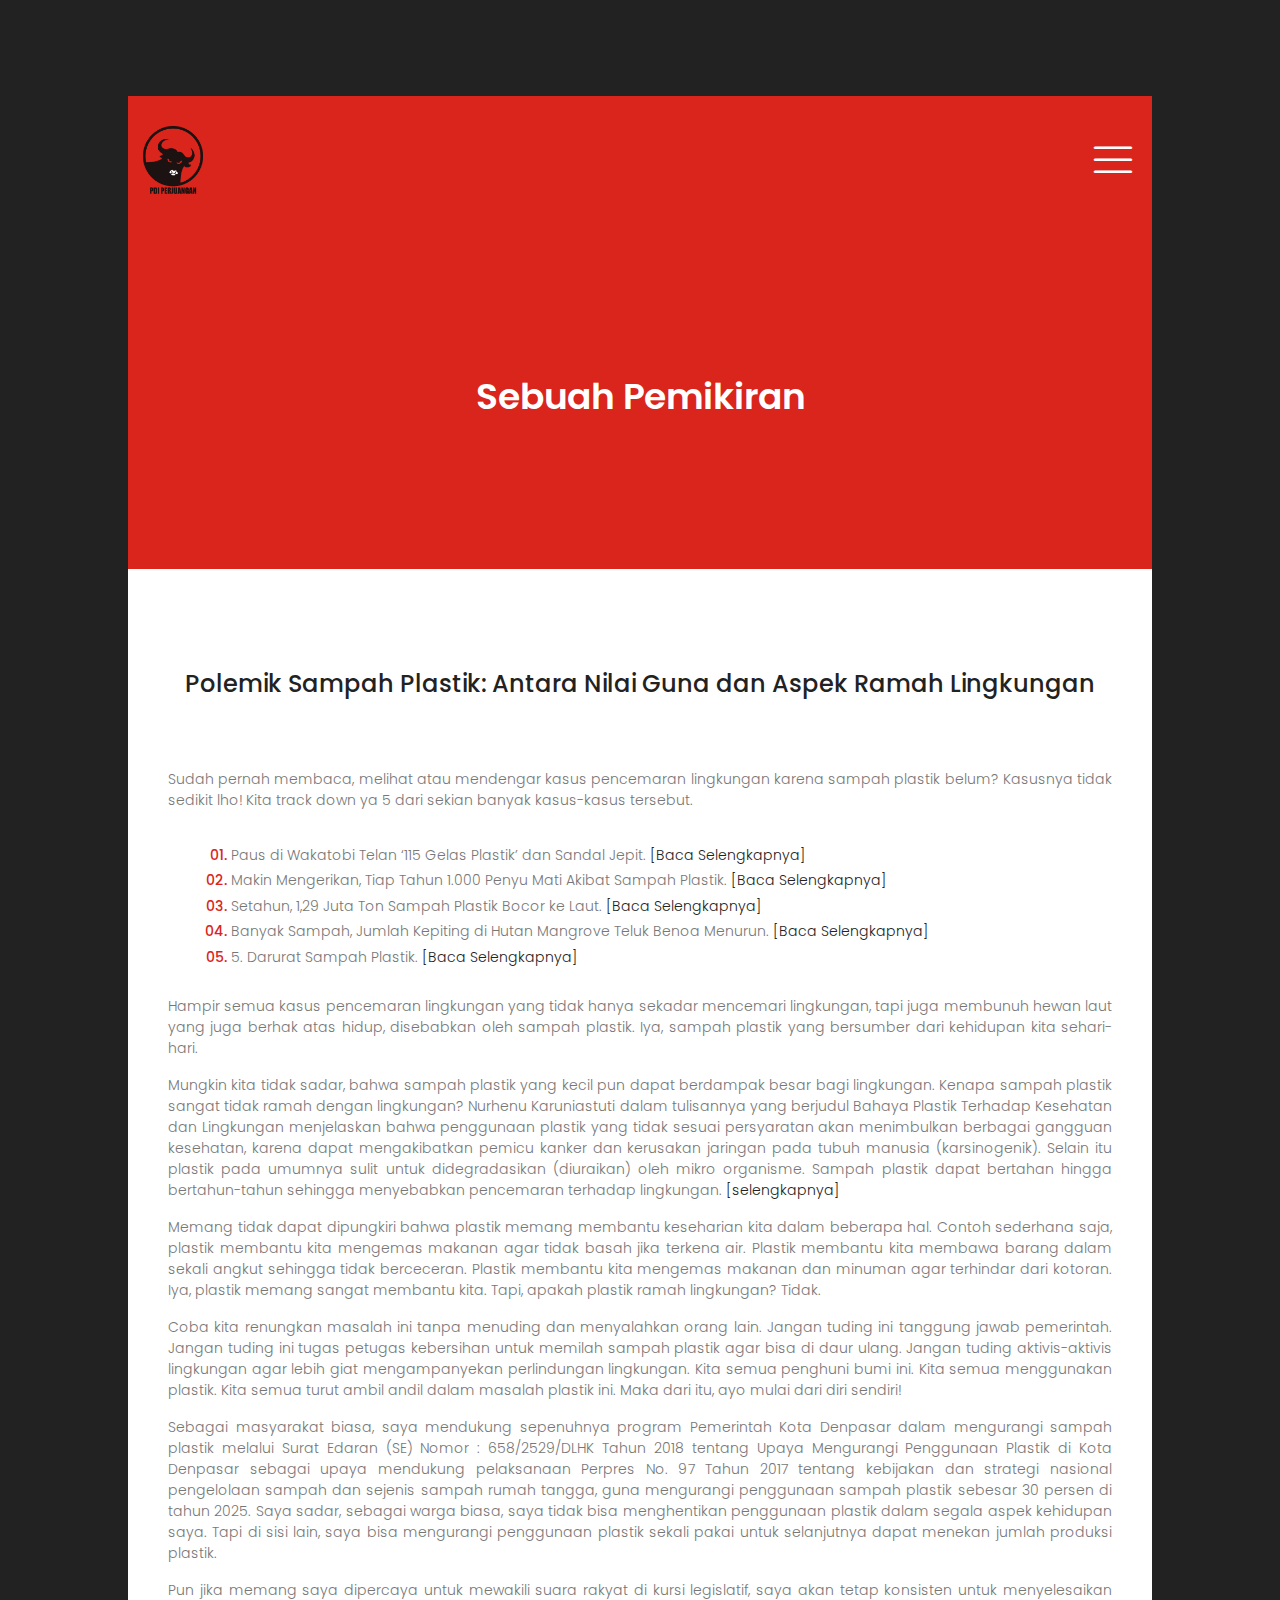
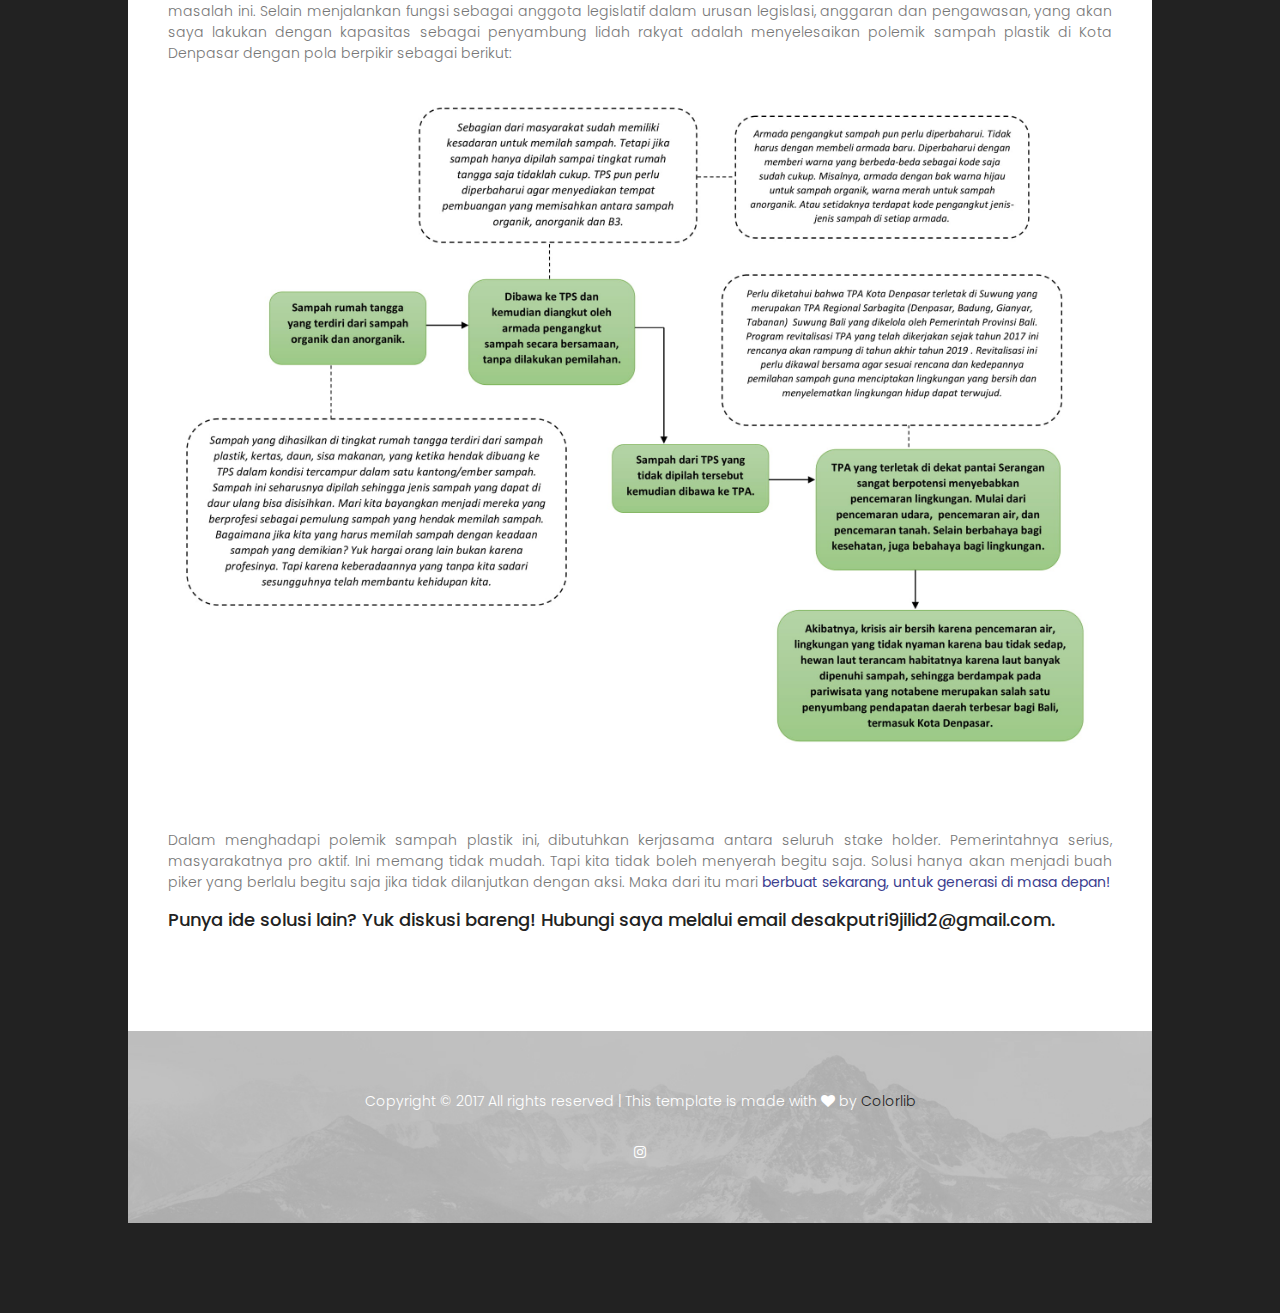
==== commit bce340cc: "Img-pop" ====
--- a/sebuah-pemikiran.html
+++ b/sebuah-pemikiran.html
@@ -52,7 +52,7 @@
 								<a data-scroll href="/#galeri">Galeri</a>
 								<a data-scroll href="/sebuah-pemikiran.html">Sebuah Pemikiran</a>
 							</nav>
-							<div class="menu-bar"><span class="lnr lnr-menu"></span></div>
+							<div class="menu-bar"><span class="lnr lnr-menu" style="font-size: 3rem"></span></div>
 						</div>
 					</div>
 				</div>
@@ -146,7 +146,11 @@
 					</div>
 					<div class="col-md-12">
 						<div class="img-text">
-							<img src="img/a.jpg" alt="" class="img-fluid float-left mr-20 mb-20">
+							<div class="single-item">
+								<a href="img/a.jpg" class="img-pop-up">
+									<img src="img/a.jpg" alt="Bagan" class="img-fluid float-left mr-20 mb-20">
+								</a>
+							</div>
 							<p class="text-justify">Dalam menghadapi polemik sampah plastik ini, dibutuhkan kerjasama antara seluruh stake holder. Pemerintahnya
 								serius, masyarakatnya pro aktif. Ini memang tidak mudah. Tapi kita tidak boleh menyerah begitu saja. Solusi
 								hanya akan menjadi buah piker yang berlalu begitu saja jika tidak dilanjutkan dengan aksi. Maka dari itu mari
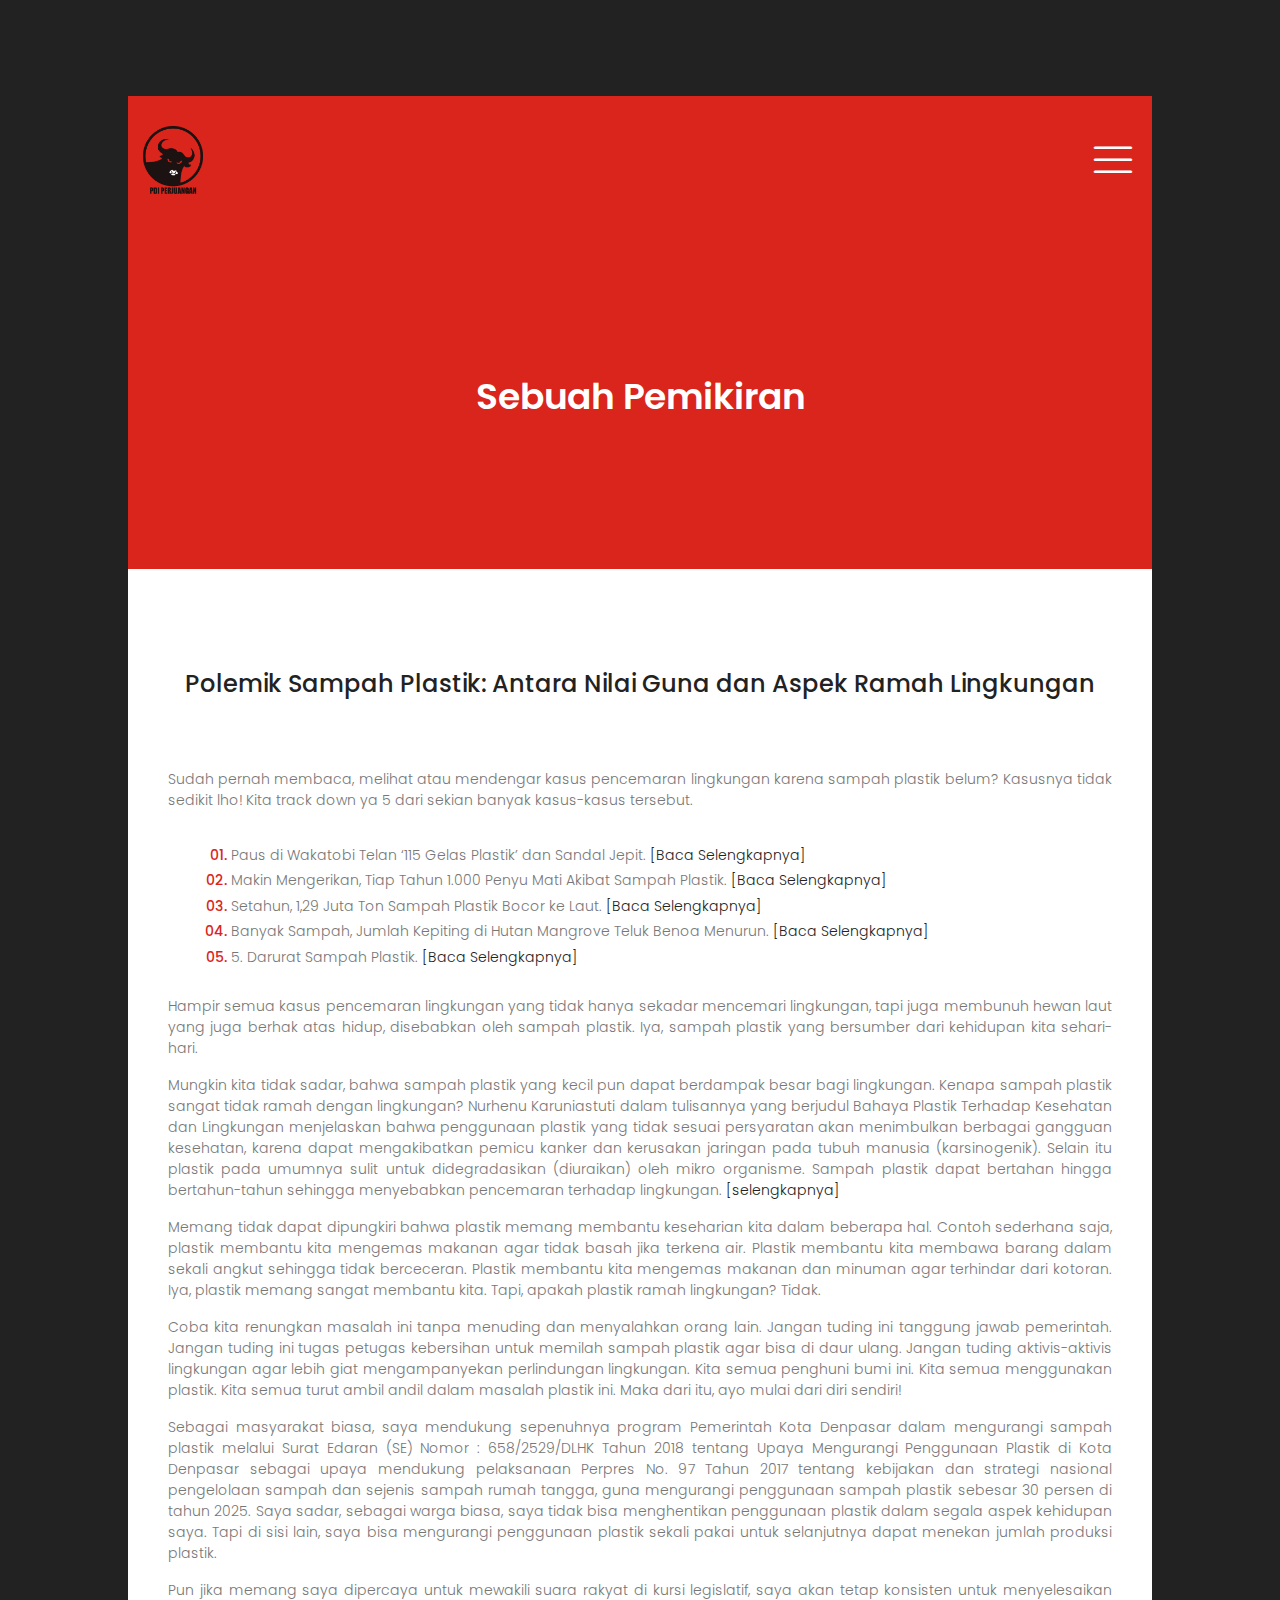
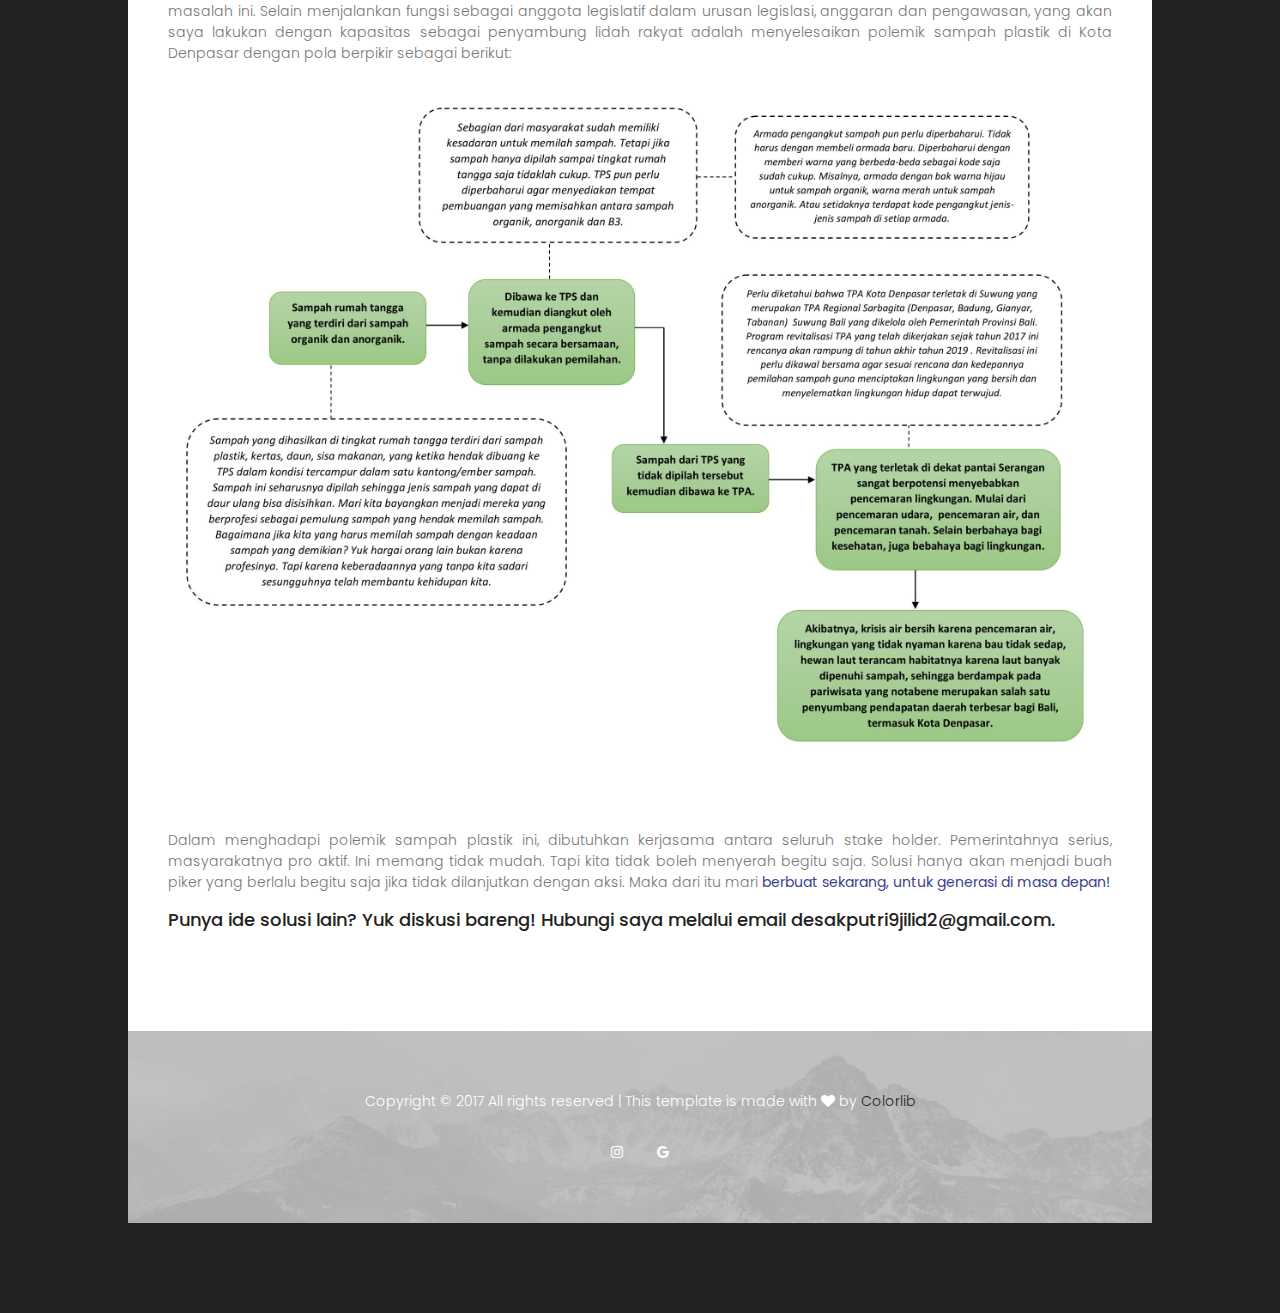
==== commit 40f8e5dd: "SEO" ====
--- a/sebuah-pemikiran.html
+++ b/sebuah-pemikiran.html
@@ -170,6 +170,7 @@
 						 class="fa fa-heart"></i> by <a href="https://colorlib.com">Colorlib</a></div>
 					<div class="footer-social">
 						<a href="https://instagram.com/desakptr"><i class="fa fa-instagram"></i></a>
+						<a href="http://dptrahayu.blogspot.com/"><i class="fa fa-google"></i></a>
 					</div>
 				</div>
 			</div>
